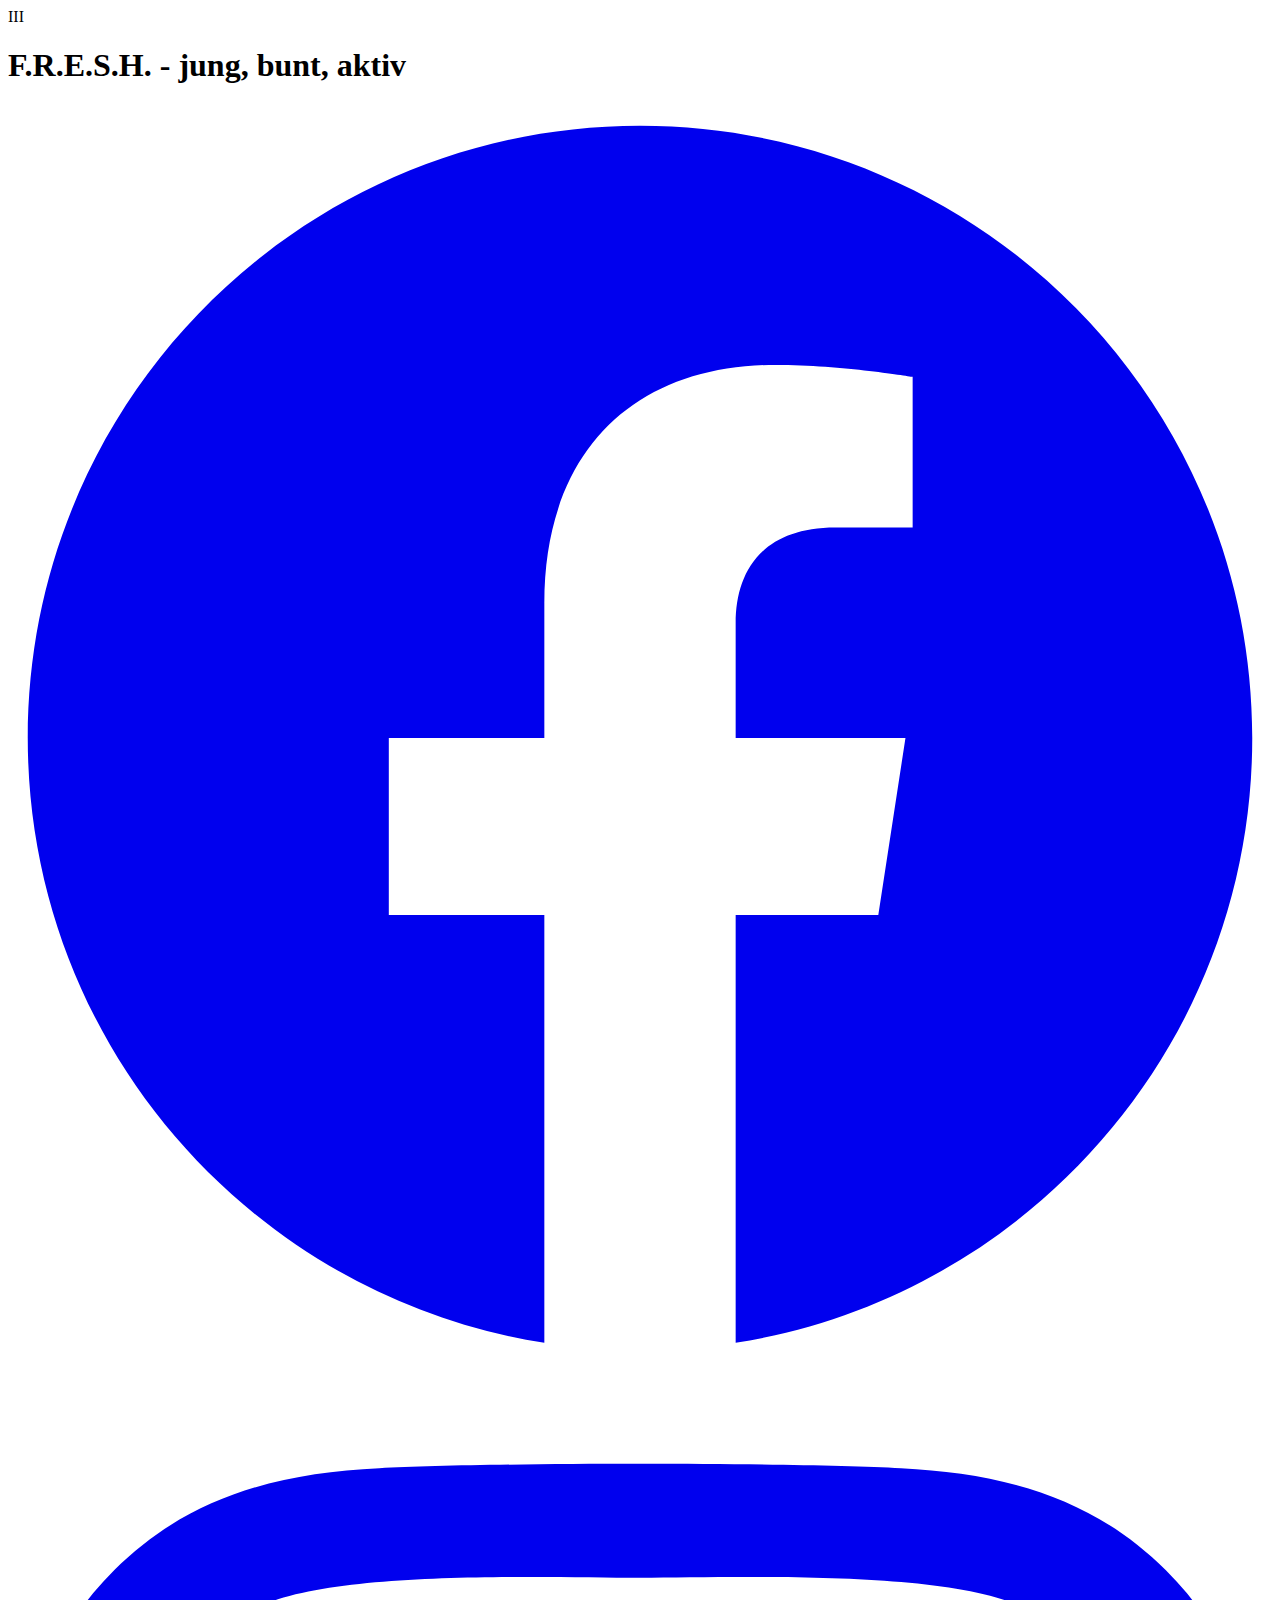
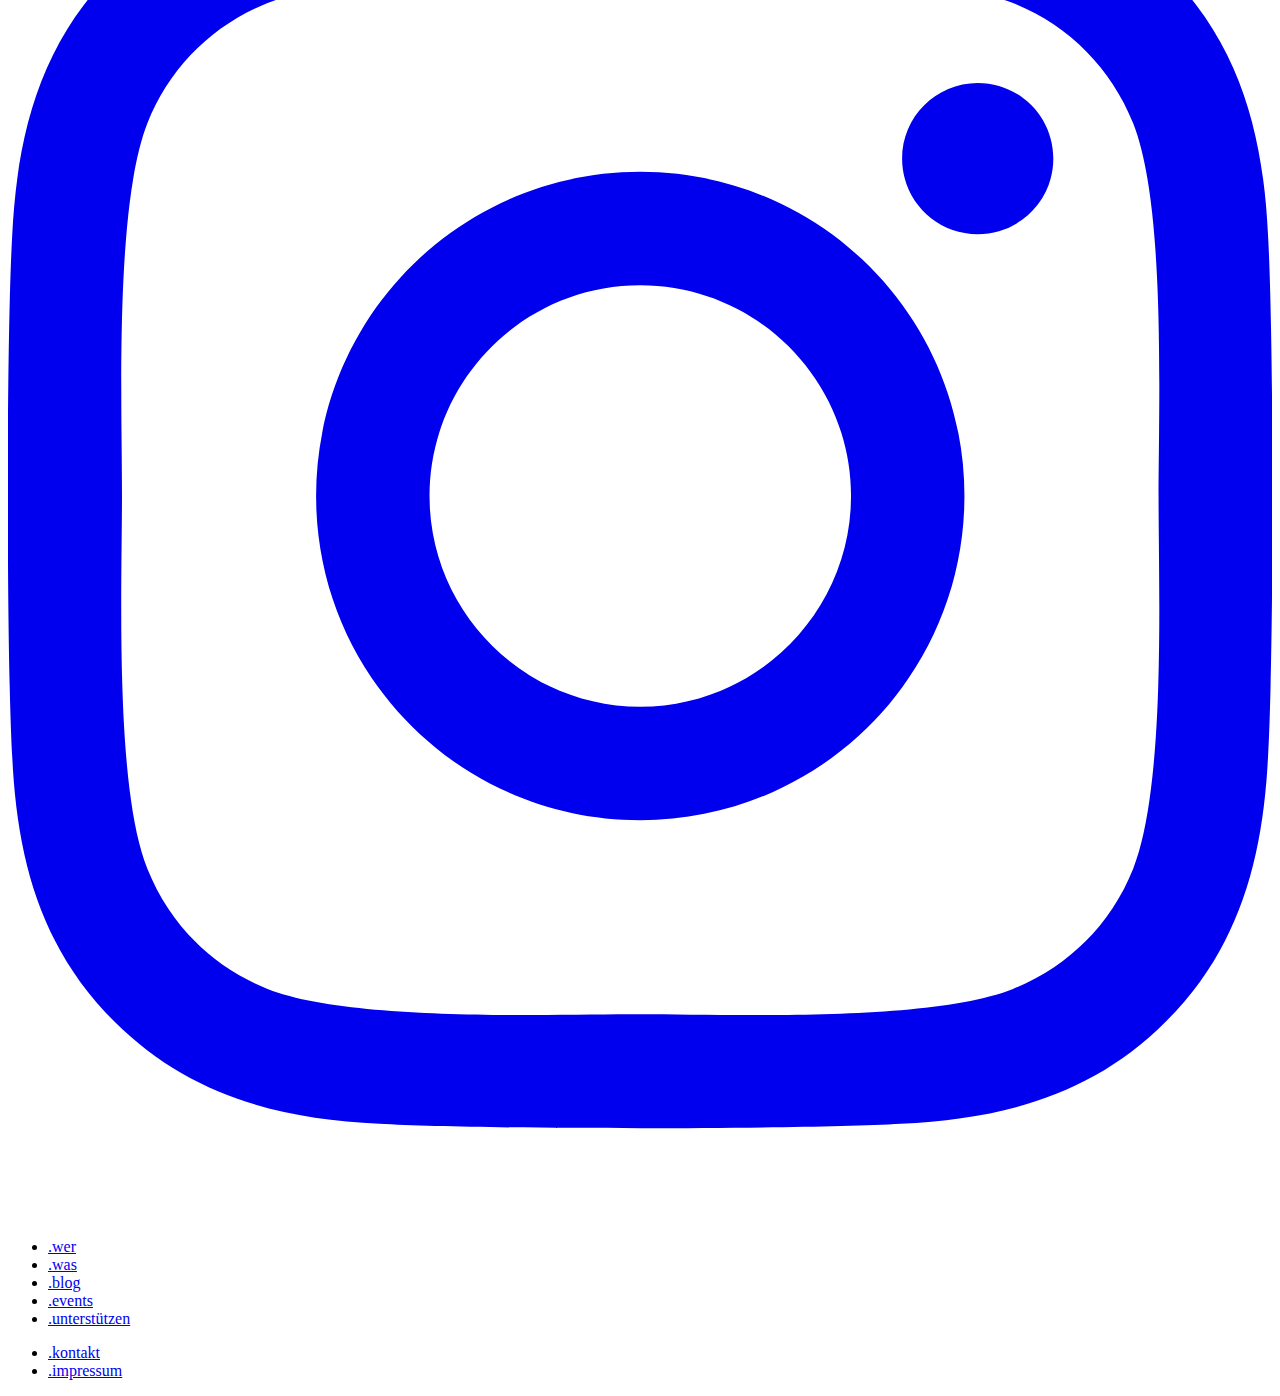
==== index.html @ 973c2caf "CSS strukturiert." ====
<!DOCTYPE html>
<html lang="de">
<head>
	<meta charset="UTF-8">
	<meta content="width=device-width, initial-scale=1.0" name="viewport">

	<link href="CSS/layout.css" rel="stylesheet" type="text/css">
	<link href="CSS/header.css" rel="stylesheet" type="text/css">
	<link href="CSS/navigation.css" rel="stylesheet" type="text/css">
	<link href="CSS/main.css" rel="stylesheet" type="text/css">
	<link href="CSS/footer.css" rel="stylesheet" type="text/css">


	<title>FRESH - jung, bunt, aktiv</title>


</head>
<body>

<div class="grid_conatiner" id="mainframe">
	<header class="flex_column">
		<div class="flex_row head_row">
			<div class="burger_menu">
				III
			</div>
			<div class="title">
				<!--				<img src="">-->
				<h1 class="textstyle_heading">F.R.E.S.H. - jung, bunt, aktiv</h1>
			</div>

			<div class="sm_banner flex_row">
				<div class="sm_link_container">
					<a class="facebook" href="facebook.de">
						<svg focusable="false"
							 viewBox="0 0 512 512"
							 xmlns="http://www.w3.org/2000/svg"
						>
							<path d="M504 256C504 119 393 8 256 8S8 119 8 256c0 123.78 90.69 226.38 209.25 245V327.69h-63V256h63v-54.64c0-62.15 37-96.48 93.67-96.48 27.14 0 55.52 4.84 55.52 4.84v61h-31.28c-30.8 0-40.41 19.12-40.41 38.73V256h68.78l-11 71.69h-57.78V501C413.31 482.38 504 379.78 504 256z"
								  fill="currentColor"
							/>
						</svg>
					</a>
				</div>
				<div class="sm_link_container">
					<a class="instagram" href="instagramm.de">
						<svg focusable="false"
							 viewBox="0 0 448 512"
							 xmlns="http://www.w3.org/2000/svg"
						>
							<path d="M224.1 141c-63.6 0-114.9 51.3-114.9 114.9s51.3 114.9 114.9 114.9S339 319.5 339 255.9 287.7 141 224.1 141zm0 189.6c-41.1 0-74.7-33.5-74.7-74.7s33.5-74.7 74.7-74.7 74.7 33.5 74.7 74.7-33.6 74.7-74.7 74.7zm146.4-194.3c0 14.9-12 26.8-26.8 26.8-14.9 0-26.8-12-26.8-26.8s12-26.8 26.8-26.8 26.8 12 26.8 26.8zm76.1 27.2c-1.7-35.9-9.9-67.7-36.2-93.9-26.2-26.2-58-34.4-93.9-36.2-37-2.1-147.9-2.1-184.9 0-35.8 1.7-67.6 9.9-93.9 36.1s-34.4 58-36.2 93.9c-2.1 37-2.1 147.9 0 184.9 1.7 35.9 9.9 67.7 36.2 93.9s58 34.4 93.9 36.2c37 2.1 147.9 2.1 184.9 0 35.9-1.7 67.7-9.9 93.9-36.2 26.2-26.2 34.4-58 36.2-93.9 2.1-37 2.1-147.8 0-184.8zM398.8 388c-7.8 19.6-22.9 34.7-42.6 42.6-29.5 11.7-99.5 9-132.1 9s-102.7 2.6-132.1-9c-19.6-7.8-34.7-22.9-42.6-42.6-11.7-29.5-9-99.5-9-132.1s-2.6-102.7 9-132.1c7.8-19.6 22.9-34.7 42.6-42.6 29.5-11.7 99.5-9 132.1-9s102.7-2.6 132.1 9c19.6 7.8 34.7 22.9 42.6 42.6 11.7 29.5 9 99.5 9 132.1s2.7 102.7-9 132.1z"
								  fill="currentColor"
							/>
						</svg>
					</a>
				</div>
			</div>
		</div>
	</header>


	<nav class="textstyle_heading mobile_hidden">
		<ul class="flex_row nav_row">
			<li><a class="hover_blue" href="wer.html">.wer</a></li>
			<li><a class="hover_magenta" href="#Wofuer_wir_stehen">.was</a></li>
			<li><a class="hover_blue" href="#Wofuer_wir_stehen">.blog</a></li>
			<li><a class="hover_magenta" href="#Wofuer_wir_stehen">.events</a></li>
			<li><a class="hover_blue" href="#Wofuer_wir_stehen">.unterstützen</a></li>
		</ul>
	</nav>

	<footer>
		<ul class="flex_row foot_row">
			<li><a class="hover_blue" href="kontakt.html">.kontakt</a></li>
			<li><a class="hover_magenta" href="impressum.html">.impressum</a></li>
		</ul>
	</footer>
</div>
</body>
</html>
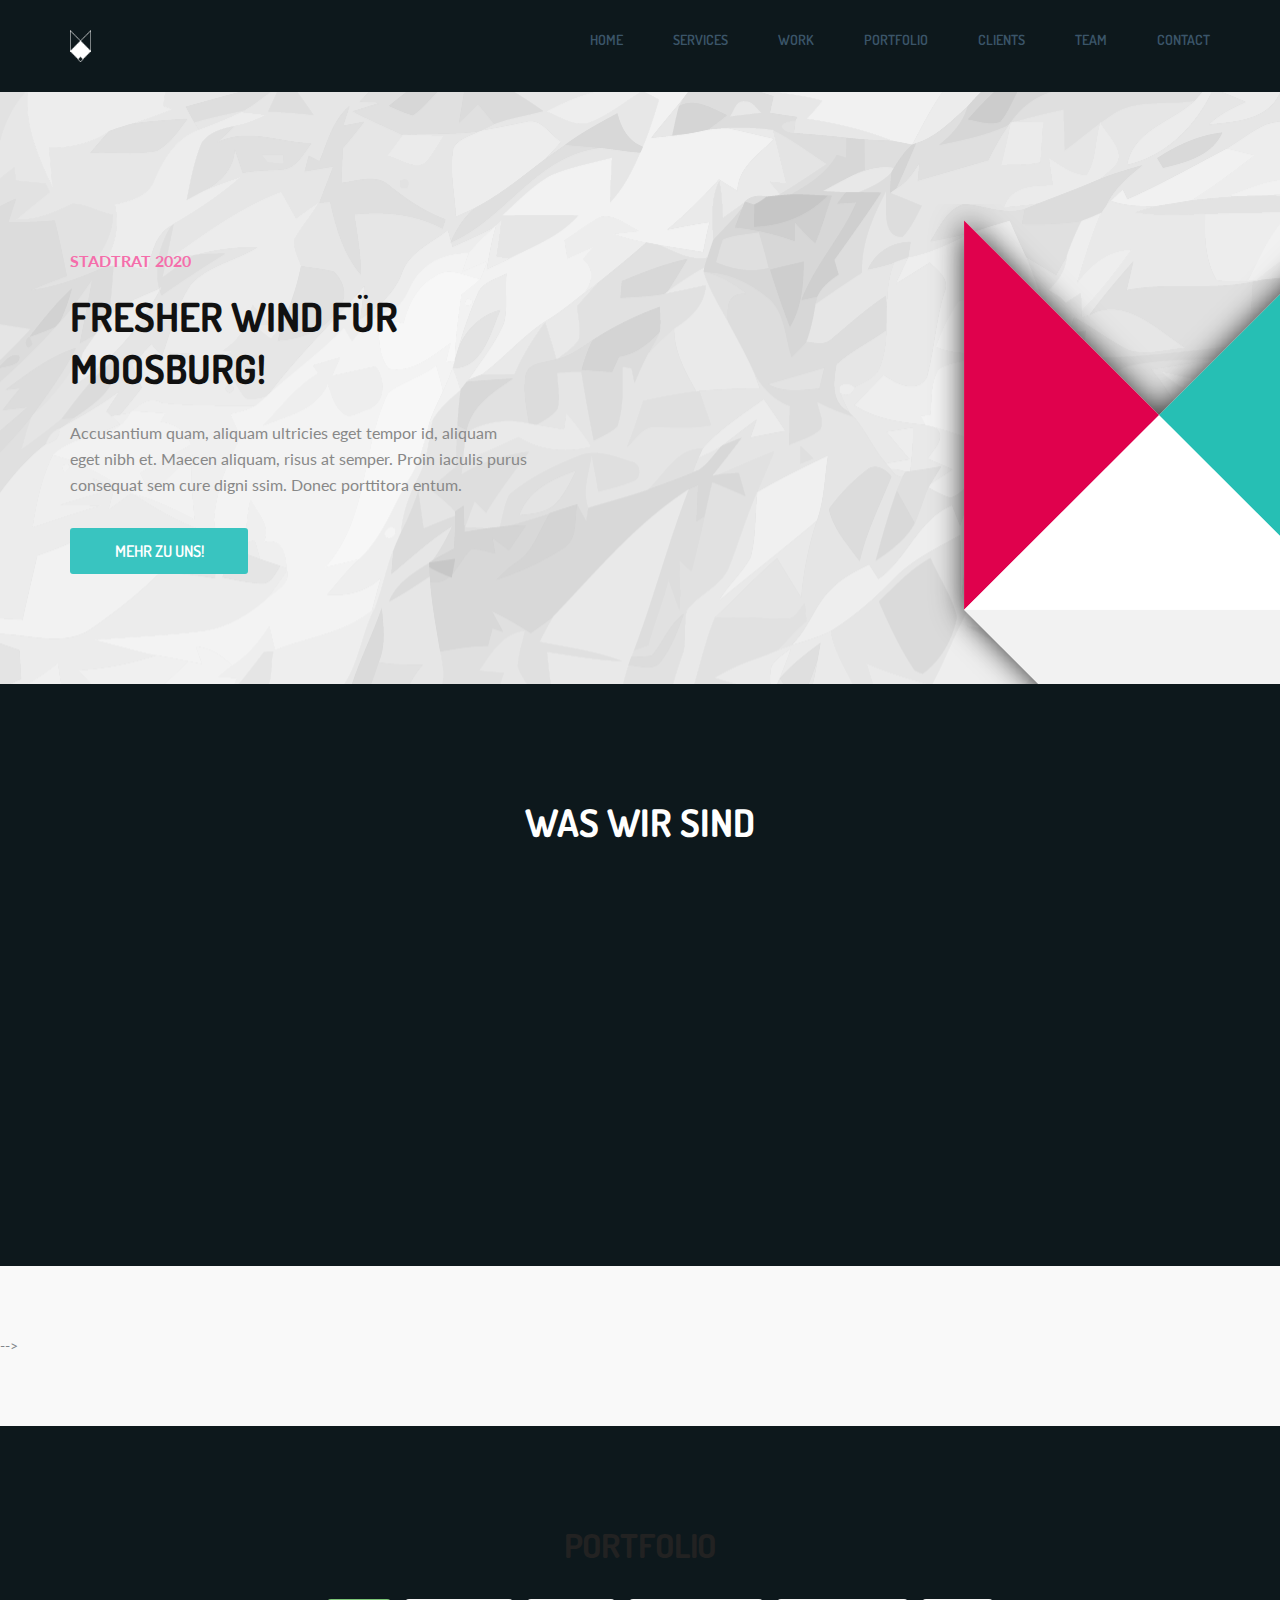
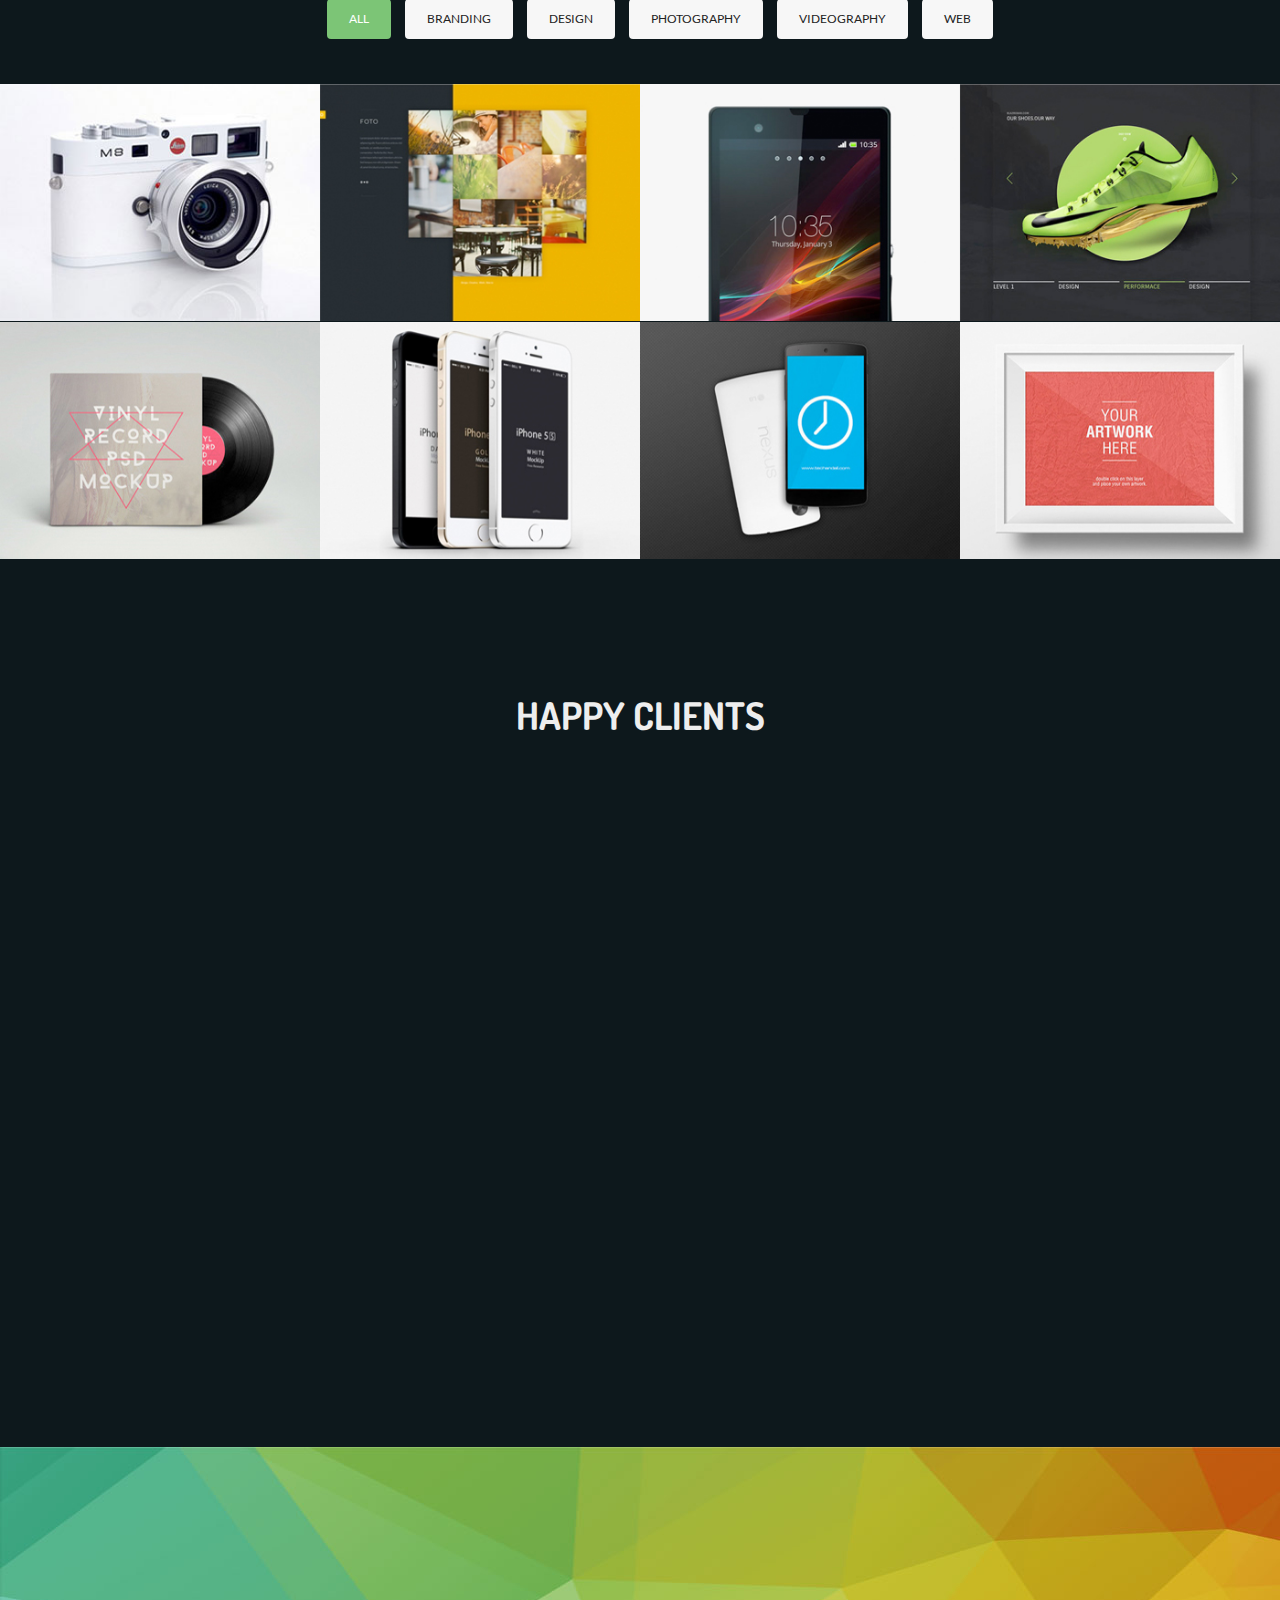
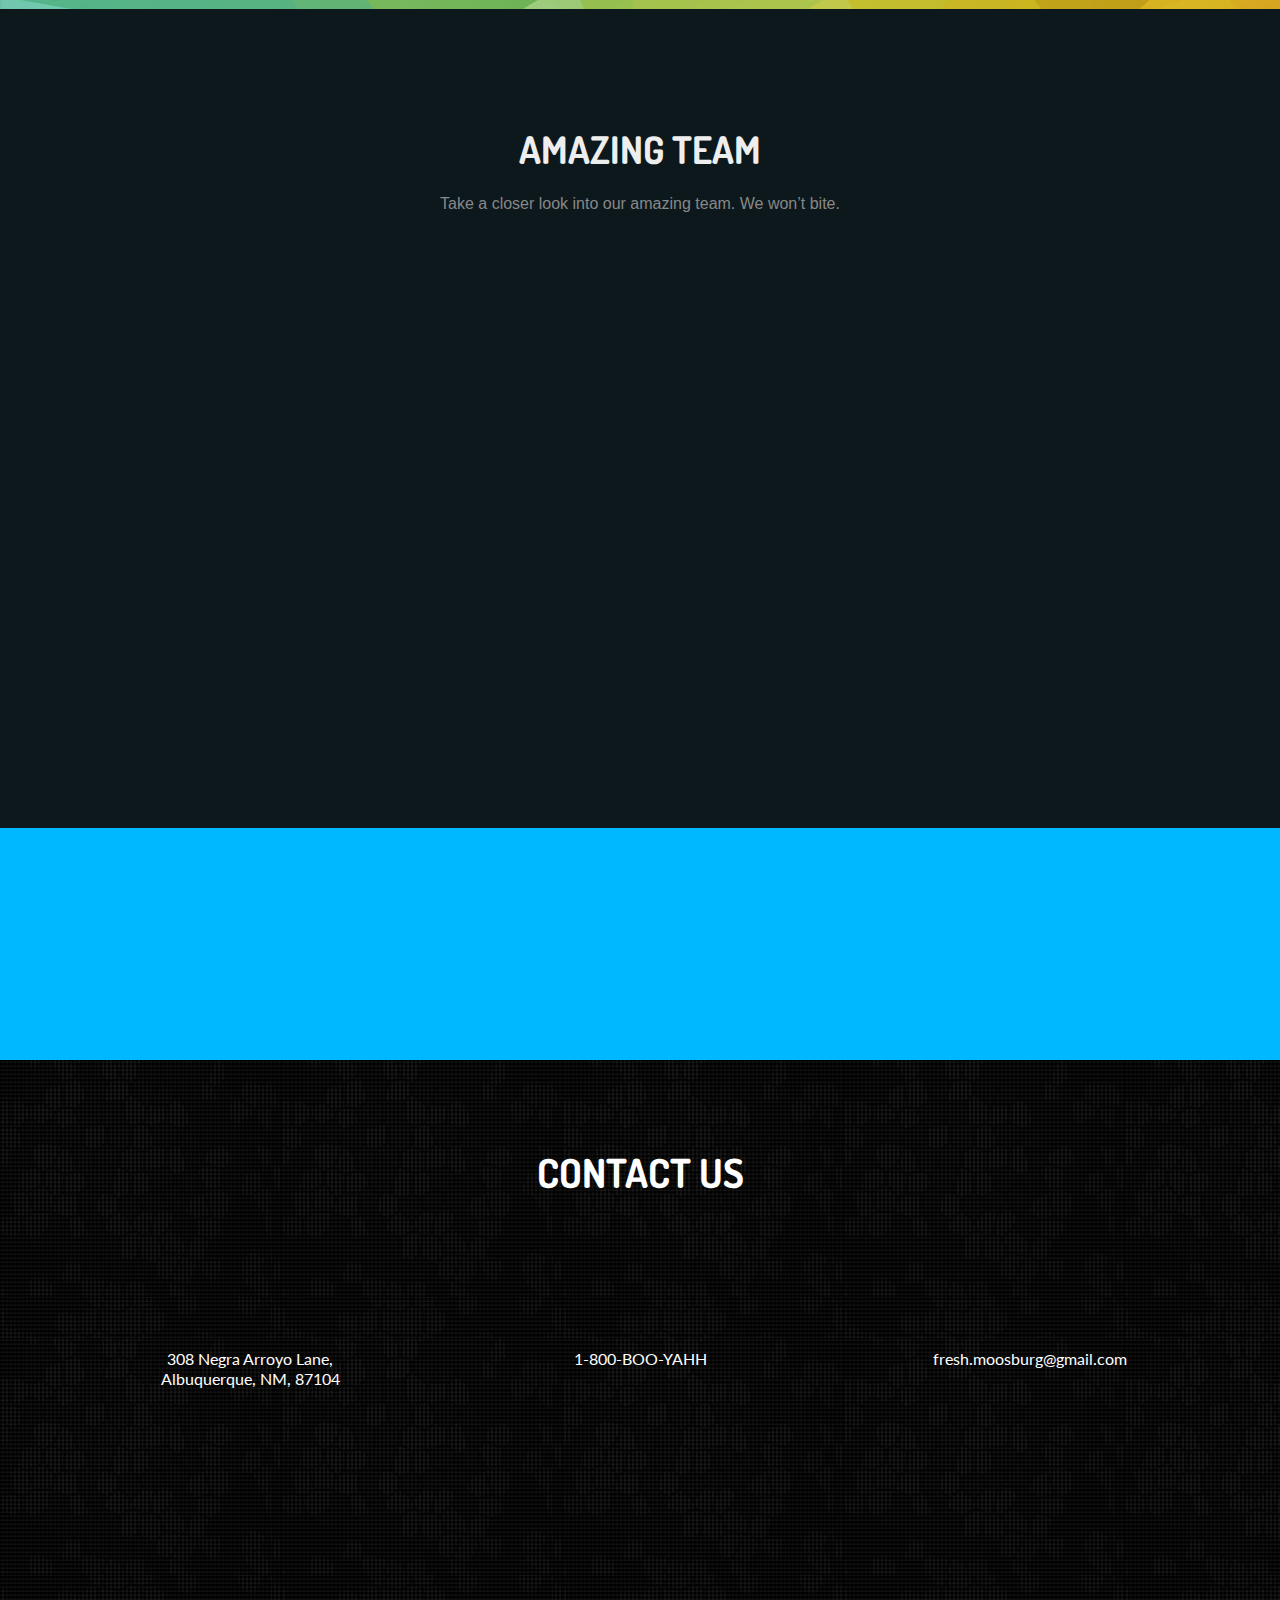
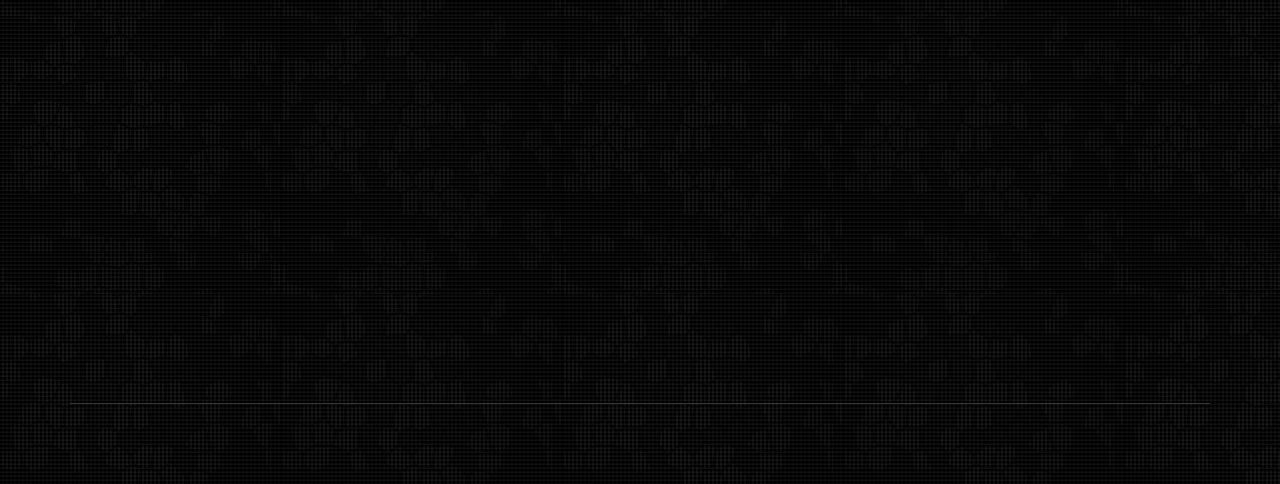
==== commit 657225a7: "initial" ====
--- a/index.html
+++ b/index.html
@@ -1,79 +1,708 @@
-<!DOCTYPE html>
-<html lang="de">
+<!doctype html>
+<html>
+
 <head>
-	<meta charset="UTF-8">
-	<meta content="width=device-width, initial-scale=1.0" name="viewport">
-
-	<link href="CSS/layout.css" rel="stylesheet" type="text/css">
-	<link href="CSS/header.css" rel="stylesheet" type="text/css">
-	<link href="CSS/navigation.css" rel="stylesheet" type="text/css">
-	<link href="CSS/main.css" rel="stylesheet" type="text/css">
-	<link href="CSS/footer.css" rel="stylesheet" type="text/css">
-
-
-	<title>FRESH - jung, bunt, aktiv</title>
-
-
+	<meta charset="utf-8">
+	<meta name="viewport" content="width=device-width, maximum-scale=1">
+	<title>Homepage</title>
+	<link rel="icon" href="favicon.png" type="image/png">
+	<link href="css/bootstrap.css" rel="stylesheet" type="text/css">
+	<link href="css/style.css" rel="stylesheet" type="text/css">
+	<link href="css/linecons.css" rel="stylesheet" type="text/css">
+	<link href="css/font-awesome.css" rel="stylesheet" type="text/css">
+	<link href="css/responsive.css" rel="stylesheet" type="text/css">
+	<link href="css/animate.css" rel="stylesheet" type="text/css">
+
+	<link href='https://fonts.googleapis.com/css?family=Lato:400,900,700,700italic,400italic,300italic,300,100italic,100,900italic' rel='stylesheet' type='text/css'>
+	<link href='https://fonts.googleapis.com/css?family=Dosis:400,500,700,800,600,300,200' rel='stylesheet' type='text/css'>
+
+	
+
+	<script type="text/javascript" src="js/jquery.1.8.3.min.js"></script>
+	<script type="text/javascript" src="js/bootstrap.js"></script>
+	<script type="text/javascript" src="js/jquery-scrolltofixed.js"></script>
+	<script type="text/javascript" src="js/jquery.easing.1.3.js"></script>
+	<script type="text/javascript" src="js/jquery.isotope.js"></script>
+	<script type="text/javascript" src="js/wow.js"></script>
+	<script type="text/javascript" src="js/classie.js"></script>
+
+	<script type="text/javascript">
+		$(document).ready(function(e) {
+			$('.res-nav_click').click(function() {
+				$('ul.toggle').slideToggle(600)
+			});
+
+			$(document).ready(function() {
+				$(window).bind('scroll', function() {
+					if ($(window).scrollTop() > 0) {
+						$('#header_outer').addClass('fixed');
+					} else {
+						$('#header_outer').removeClass('fixed');
+					}
+				});
+
+			});
+
+
+		});
+
+		function resizeText() {
+			var preferredWidth = 767;
+			var displayWidth = window.innerWidth;
+			var percentage = displayWidth / preferredWidth;
+			var fontsizetitle = 25;
+			var newFontSizeTitle = Math.floor(fontsizetitle * percentage);
+			$(".divclass").css("font-size", newFontSizeTitle)
+		}
+	</script>
 </head>
+
 <body>
 
-<div class="grid_conatiner" id="mainframe">
-	<header class="flex_column">
-		<div class="flex_row head_row">
-			<div class="burger_menu">
-				III
-			</div>
-			<div class="title">
-				<!--				<img src="">-->
-				<h1 class="textstyle_heading">F.R.E.S.H. - jung, bunt, aktiv</h1>
-			</div>
-
-			<div class="sm_banner flex_row">
-				<div class="sm_link_container">
-					<a class="facebook" href="facebook.de">
-						<svg focusable="false"
-							 viewBox="0 0 512 512"
-							 xmlns="http://www.w3.org/2000/svg"
-						>
-							<path d="M504 256C504 119 393 8 256 8S8 119 8 256c0 123.78 90.69 226.38 209.25 245V327.69h-63V256h63v-54.64c0-62.15 37-96.48 93.67-96.48 27.14 0 55.52 4.84 55.52 4.84v61h-31.28c-30.8 0-40.41 19.12-40.41 38.73V256h68.78l-11 71.69h-57.78V501C413.31 482.38 504 379.78 504 256z"
-								  fill="currentColor"
-							/>
-						</svg>
+	<!--Header_section-->
+	<header id="header_outer">
+		<div class="container">
+			<div class="header_section">
+				<div class="logo"><a href="javascript:void(0)"><img src="img/logo_white.png" alt=""></a></div>
+				<nav class="nav" id="nav">
+					<ul class="toggle">
+						<li><a href="#top_content">Home</a></li>
+						<li><a href="#service">Services</a></li>
+						<li><a href="#work_outer">Work</a></li>
+						<li><a href="#Portfolio">Portfolio</a></li>
+						<li><a href="#client_outer">Clients</a></li>
+						<li><a href="#team">Team</a></li>
+						<li><a href="#contact">Contact</a></li>
+					</ul>
+					<ul class="">
+						<li><a href="#top_content">Home</a></li>
+						<li><a href="#service">Services</a></li>
+						<li><a href="#work_outer">Work</a></li>
+						<li><a href="#Portfolio">Portfolio</a></li>
+						<li><a href="#client_outer">Clients</a></li>
+						<li><a href="#team">Team</a></li>
+						<li><a href="#contact">Contact</a></li>
+					</ul>
+				</nav>
+				<a class="res-nav_click animated wobble wow" href="javascript:void(0)"><i class="fa-bars"></i></a> </div>
+		</div>
+	</header>
+	<!--Header_section-->
+
+	<!--Top_content-->
+	<section id="top_content" class="top_cont_outer">
+		<div class="top_cont_inner">
+			<div class="container">
+				<div class="top_content">
+					<div class="row">
+						<div class="col-lg-5 col-sm-7">
+							<div class="top_left_cont flipInY wow animated">
+								<h3>Stadtrat 2020</h3>
+								<h2>Fresher Wind für Moosburg!</h2>
+								<p> Accusantium quam, aliquam ultricies eget tempor id, aliquam eget nibh et. Maecen aliquam, risus at semper. Proin iaculis purus consequat sem cure digni ssim. Donec porttitora entum. </p>
+								<a href="#service" class="learn_more2">Mehr zu uns!</a> </div>
+						</div>
+						<div class="col-lg-7 col-sm-5"> </div>
+					</div>
+				</div>
+			</div>
+		</div>
+	</section>
+	<!--Top_content-->
+
+	<!--Service-->
+	<section id="service">
+		<div class="container">
+			<h2 class="white_text" style="color: #FFF">Was wir sind</h2> 					<!-- TODO nested CSS -->
+			<div class="service_area">
+				<div class="row">
+					<div class="col-lg-4">
+						<div class="service_block">
+							<div class="service_icon delay-03s animated wow  zoomIn"> <span><i class="fa-flash"></i></span> </div>
+							<h3 class="animated fadeInUp wow">Jung</h3>
+							<p class="animated fadeInDown wow">Proin iaculis purus consequat sem cure digni. Donec porttitora entum suscipit aenean rhoncus posuere odio in tincidunt.</p>
+						</div>
+					</div>
+					<div class="col-lg-4">
+						<div class="service_block">
+							<div class="service_icon icon2  delay-03s animated wow zoomIn"> <span><i class="fa-comments"></i></span> </div>
+							<h3 class="animated fadeInUp wow">Bunt</h3>
+							<p class="animated fadeInDown wow">Proin iaculis purus consequat sem cure digni. Donec porttitora entum suscipit aenean rhoncus posuere odio in tincidunt.</p>
+						</div>
+					</div>
+					<div class="col-lg-4">
+						<div class="service_block">
+							<div class="service_icon icon3  delay-03s animated wow zoomIn"> <span><i class="fa-shield"></i></span> </div>
+							<h3 class="animated fadeInUp wow">Aktiv</h3>
+							<p class="animated fadeInDown wow">Proin iaculis purus consequat sem cure digni. Donec porttitora entum suscipit aenean rhoncus posuere odio in tincidunt.</p>
+						</div>
+					</div>
+				</div>
+			</div>
+		</div>
+	</section>
+	<!--Service-->
+
+	<section id="work_outer">
+		<!--main-section-start-->
+		<!-- <div class="top_cont_latest">
+			<div class="container">
+				<h2>Latest Work</h2>
+				<div class="work_section">
+					<div class="row">
+						<div class="col-lg-6 col-sm-6 wow fadeInLeft delay-05s">
+							<div class="service-list">
+								<div class="service-list-col1"> <i class="icon-doc"></i> </div>
+								<div class="service-list-col2">
+									<h3>Process Walkthrough</h3>
+									<p>Proin iaculis purus digni consequat sem digni ssim. Donec entum digni ssim.</p>
+								</div>
+							</div>
+							<div class="service-list">
+								<div class="service-list-col1"> <i class="icon-comment"></i> </div>
+								<div class="service-list-col2">
+									<h3>24/7 support</h3>
+									<p>Proin iaculis purus consequat sem digni ssim. Digni ssim porttitora .</p>
+								</div>
+							</div>
+							<div class="service-list">
+								<div class="service-list-col1"> <i class="icon-database"></i> </div>
+								<div class="service-list-col2">
+									<h3>Hosting & Storage</h3>
+									<p>Proin iaculis purus consequat digni sem digni ssim. Purus donec porttitora entum.</p>
+								</div>
+							</div>
+							<div class="service-list">
+								<div class="service-list-col1"> <i class="icon-cog"></i> </div>
+								<div class="service-list-col2">
+									<h3>Customization options</h3>
+									<p>Proin iaculis purus consequat sem digni ssim. Sem porttitora entum.</p>
+								</div>
+							</div>
+							<div class="work_bottom"> <span>Ready to take the plunge?</span> <a href="#contact" class="contact_btn">Contact Us</a> </div>
+						</div>
+						<figure class="col-lg-6 col-sm-6  text-right wow fadeInUp delay-02s"> </figure>
+					</div>
+				</div>
+			</div>
+			<!--<div class="work_pic"><img src="img/dashboard_pic.png" alt=""></div>-->
+		</div> -->
+	</section>
+	<!--main-section-end-->
+
+	<!--new_portfolio-->
+
+	<!-- Portfolio -->
+	<section id="Portfolio" class="content">
+
+		<!-- Container -->
+		<div class="container portfolio-title">
+
+			<!-- Section Title -->
+			<div class="section-title">
+				<h2>Portfolio</h2>
+			</div>
+			<!--/Section Title -->
+
+		</div>
+		<!-- Container -->
+
+		<div class="portfolio-top"></div>
+
+		<!-- Portfolio Plus Filters -->
+		<div class="portfolio">
+
+			<!-- Portfolio Filters -->
+			<div id="filters" class="sixteen columns">
+				<ul class="clearfix">
+					<li>
+						<a id="all" href="#" data-filter="*" class="active">
+							<h5>All</h5>
+						</a>
+					</li>
+					<li>
+						<a class="" href="#" data-filter=".branding">
+							<h5>Branding</h5>
+						</a>
+					</li>
+					<li>
+						<a class="" href="#" data-filter=".design">
+							<h5>Design</h5>
+						</a>
+					</li>
+					<li>
+						<a class="" href="#" data-filter=".photography">
+							<h5>Photography</h5>
+						</a>
+					</li>
+					<li>
+						<a class="" href="#" data-filter=".videography">
+							<h5>Videography</h5>
+						</a>
+					</li>
+					<li>
+						<a class="" href="#" data-filter=".web">
+							<h5>Web</h5>
+						</a>
+					</li>
+				</ul>
+			</div>
+			<!--/Portfolio Filters -->
+
+			<!-- Portfolio Wrap -->
+			<div class="isotope" style="position: relative; overflow: hidden; height: 480px;" id="portfolio-wrap">
+
+				<!-- Portfolio Item With PrettyPhoto  -->
+				<div style="position: absolute; left: 0px; top: 0px; transform: translate3d(0px, 0px, 0px) scale3d(1, 1, 1); width: 337px; opacity: 1;" class="portfolio-item one-four   videography isotope-item">
+					<div class="portfolio-image"> <img src="img/portfolio_pic1.jpg" alt="Portfolio 1"> </div>
+					<a title="Starbucks Coffee" rel="prettyPhoto[galname]" href="http://clapat.ro/themes/newave/images/portfolio/portfolio2.jpg">
+						<div class="project-overlay">
+							<div class="project-info">
+								<div class="zoom-icon"></div>
+								<h4 class="project-name">Leica Camera</h4>
+								<p class="project-categories">Videography</p>
+							</div>
+						</div>
 					</a>
 				</div>
-				<div class="sm_link_container">
-					<a class="instagram" href="instagramm.de">
-						<svg focusable="false"
-							 viewBox="0 0 448 512"
-							 xmlns="http://www.w3.org/2000/svg"
-						>
-							<path d="M224.1 141c-63.6 0-114.9 51.3-114.9 114.9s51.3 114.9 114.9 114.9S339 319.5 339 255.9 287.7 141 224.1 141zm0 189.6c-41.1 0-74.7-33.5-74.7-74.7s33.5-74.7 74.7-74.7 74.7 33.5 74.7 74.7-33.6 74.7-74.7 74.7zm146.4-194.3c0 14.9-12 26.8-26.8 26.8-14.9 0-26.8-12-26.8-26.8s12-26.8 26.8-26.8 26.8 12 26.8 26.8zm76.1 27.2c-1.7-35.9-9.9-67.7-36.2-93.9-26.2-26.2-58-34.4-93.9-36.2-37-2.1-147.9-2.1-184.9 0-35.8 1.7-67.6 9.9-93.9 36.1s-34.4 58-36.2 93.9c-2.1 37-2.1 147.9 0 184.9 1.7 35.9 9.9 67.7 36.2 93.9s58 34.4 93.9 36.2c37 2.1 147.9 2.1 184.9 0 35.9-1.7 67.7-9.9 93.9-36.2 26.2-26.2 34.4-58 36.2-93.9 2.1-37 2.1-147.8 0-184.8zM398.8 388c-7.8 19.6-22.9 34.7-42.6 42.6-29.5 11.7-99.5 9-132.1 9s-102.7 2.6-132.1-9c-19.6-7.8-34.7-22.9-42.6-42.6-11.7-29.5-9-99.5-9-132.1s-2.6-102.7 9-132.1c7.8-19.6 22.9-34.7 42.6-42.6 29.5-11.7 99.5-9 132.1-9s102.7-2.6 132.1 9c19.6 7.8 34.7 22.9 42.6 42.6 11.7 29.5 9 99.5 9 132.1s2.7 102.7-9 132.1z"
-								  fill="currentColor"
-							/>
-						</svg>
+				<!--/Portfolio Item With PrettyPhoto  -->
+
+				<!-- Portfolio Item Video Expander  -->
+				<div style="position: absolute; left: 0px; top: 0px; transform: translate3d(337px, 0px, 0px) scale3d(1, 1, 1); width: 337px; opacity: 1;" class="portfolio-item one-four  design isotope-item">
+					<div class="portfolio-image"> <img src="img/portfolio_pic2.jpg" alt="Portfolio 1"> </div>
+					<div class="project-overlay">
+						<div class="open-project-link"> <a class="open-project" href="http://clapat.ro/themes/newave/project-video-expander.html" title="Open Project"></a> </div>
+						<div class="project-info">
+							<div class="zoom-icon"></div>
+							<h4 class="project-name">Foto Template</h4>
+							<p class="project-categories">Design</p>
+						</div>
+					</div>
+				</div>
+				<!--/Portfolio Item Video Expander  -->
+
+				<!-- Portfolio Item Normal Expander -->
+				<div style="position: absolute; left: 0px; top: 0px; transform: translate3d(674px, 0px, 0px) scale3d(1, 1, 1); width: 337px; opacity: 1;" class="portfolio-item one-four  design  isotope-item">
+					<div class="portfolio-image"> <img src="img/portfolio_pic3.jpg" alt="Portfolio 1"> </div>
+					<div class="project-overlay">
+						<div class="open-project-link"> <a class="open-project" href="http://clapat.ro/themes/newave/project-normal-expander-1.html" title="Open Project"></a> </div>
+						<div class="project-info">
+							<div class="zoom-icon"></div>
+							<h4 class="project-name">Sony Phone</h4>
+							<p class="project-categories">Design</p>
+						</div>
+					</div>
+				</div>
+				<!--/Portfolio Item Normal Expander -->
+
+				<!-- Portfolio Item FullScreen Expander -->
+				<div style="position: absolute; left: 0px; top: 0px; transform: translate3d(1011px, 0px, 0px) scale3d(1, 1, 1); width: 337px; opacity: 1;" class="portfolio-item one-four  photography  branding web isotope-item">
+					<div class="portfolio-image"> <img src="img/portfolio_pic4.jpg" alt="Portfolio 1"> </div>
+					<div class="project-overlay">
+						<div class="open-project-link"> <a class="open-project" href="http://clapat.ro/themes/newave/project-fullscreen-expander-1.html" title="Open Project"></a> </div>
+						<div class="project-info">
+							<div class="zoom-icon"></div>
+							<h4 class="project-name">Nike Shoes</h4>
+							<p class="project-categories">Photography, Web, Branding</p>
+						</div>
+					</div>
+				</div>
+				<!-- Portfolio Item FullScreen Expander -->
+
+				<!-- Portfolio Item FullScreen Expander -->
+				<div style="position: absolute; left: 0px; top: 0px; transform: translate3d(0px, 240px, 0px) scale3d(1, 1, 1); width: 337px; opacity: 1;" class="portfolio-item one-four  design isotope-item">
+					<div class="portfolio-image"> <img src="img/portfolio_pic5.jpg" alt="Portfolio 1"> </div>
+					<div class="project-overlay">
+						<div class="open-project-link"> <a class="open-project" href="http://clapat.ro/themes/newave/project-fullscreen-expander-2.html" title="Open Project"></a> </div>
+						<div class="project-info">
+							<div class="zoom-icon"></div>
+							<h4 class="project-name">Vinyl Record</h4>
+							<p class="project-categories">Design</p>
+						</div>
+					</div>
+				</div>
+				<!--/Portfolio Item FullScreen Expander -->
+
+				<!-- Portfolio Item Normal Expander -->
+				<div style="position: absolute; left: 0px; top: 0px; transform: translate3d(337px, 240px, 0px) scale3d(1, 1, 1); width: 337px; opacity: 1;" class="portfolio-item one-four  web isotope-item">
+					<div class="portfolio-image"> <img src="img/portfolio_pic6.jpg" alt="Portfolio 1"> </div>
+					<div class="project-overlay">
+						<div class="open-project-link"> <a class="open-project" href="http://clapat.ro/themes/newave/project-normal-expander-2.html" title="Open Project"></a> </div>
+						<div class="project-info">
+							<div class="zoom-icon"></div>
+							<h4 class="project-name">iPhone</h4>
+							<p class="project-categories">Web</p>
+						</div>
+					</div>
+				</div>
+				<!--/Portfolio Item Normal Expander -->
+
+				<!-- Portfolio Item External Project  -->
+				<div style="position: absolute; left: 0px; top: 0px; transform: translate3d(674px, 240px, 0px) scale3d(1, 1, 1); width: 337px; opacity: 1;" class="portfolio-item one-four  design web isotope-item">
+					<div class="portfolio-image"> <img src="img/portfolio_pic7.jpg" alt="Portfolio 1"> </div>
+					<a href="http://clapat.ro/themes/newave/project-external-1.html" class="external">
+						<div class="project-overlay">
+							<div class="project-info">
+								<div class="zoom-icon"></div>
+								<h4 class="project-name">Nexus Phone</h4>
+								<p class="project-categories">Design, Web</p>
+							</div>
+						</div>
 					</a>
 				</div>
-			</div>
-		</div>
-	</header>
-
-
-	<nav class="textstyle_heading mobile_hidden">
-		<ul class="flex_row nav_row">
-			<li><a class="hover_blue" href="wer.html">.wer</a></li>
-			<li><a class="hover_magenta" href="#Wofuer_wir_stehen">.was</a></li>
-			<li><a class="hover_blue" href="#Wofuer_wir_stehen">.blog</a></li>
-			<li><a class="hover_magenta" href="#Wofuer_wir_stehen">.events</a></li>
-			<li><a class="hover_blue" href="#Wofuer_wir_stehen">.unterstützen</a></li>
-		</ul>
-	</nav>
-
-	<footer>
-		<ul class="flex_row foot_row">
-			<li><a class="hover_blue" href="kontakt.html">.kontakt</a></li>
-			<li><a class="hover_magenta" href="impressum.html">.impressum</a></li>
-		</ul>
+				<!--/Portfolio Item External Project  -->
+
+				<!-- Portfolio Item With PrettyPhoto  -->
+				<div style="position: absolute; left: 0px; top: 0px; transform: translate3d(1011px, 240px, 0px) scale3d(1, 1, 1); width: 337px; opacity: 1;" class="portfolio-item one-four   photography isotope-item">
+					<div class="portfolio-image"> <img src="img/portfolio_pic8.jpg" alt="Portfolio 1"> </div>
+					<a title="Stereo Headphones" rel="prettyPhoto[galname]" href="http://clapat.ro/themes/newave/images/portfolio/portfolio8.jpg">
+						<div class="project-overlay">
+							<div class="project-info">
+								<div class="zoom-icon"></div>
+								<h4 class="project-name">Art Frame</h4>
+								<p class="project-categories">Photography</p>
+							</div>
+						</div>
+					</a>
+				</div>
+				<!--/Portfolio Item With PrettyPhoto  -->
+
+			</div>
+			<!--/Portfolio Wrap -->
+
+		</div>
+		<!--/Portfolio Plus Filters -->
+
+		<div class="portfolio-bottom"></div>
+
+		<!-- Project Page Holder-->
+		<div id="project-page-holder">
+			<div class="clear"></div>
+			<div id="project-page-data"></div>
+		</div>
+		<!--/Project Page Holder-->
+
+	</section>
+	<!--/Portfolio -->
+
+	<!--new_portfolio-->
+
+	<!--
+<section class="main-section paddind" id="Portfolio">
+	<div class="container">
+    	<h2>Portfolio</h2>
+    	<h6>Fresh portfolio of designs that will keep you wanting more.</h6>
+	</div>
+
+
+</section>
+
+-->
+
+	<section class="main-section" id="client_outer">
+		<!--main-section client-part-start-->
+		<h2>Happy Clients</h2>
+		<div class="client_area ">
+			<div class="client_section animated  fadeInUp wow">
+				<div class="client_profile">
+					<div class="client_profile_pic"><img src="img/client-pic1.jpg" alt=""></div>
+					<h3>Saul Goodman</h3>
+					<span>Lawless Inc</span> </div>
+				<div class="quote_section">
+					<div class="quote_arrow"></div>
+					<p><b><img src="img/quote_sign_left.png" alt=""></b> Proin iaculis purus consequat sem cure digni ssim donec porttitora entum suscipit rhoncus. Accusantium quam, ultricies eget id, aliquam eget nibh et. Maecen aliquam, risus at semper. <small><img src="img/quote_sign_right.png" alt=""></small>						</p>
+				</div>
+				<div class="clear"></div>
+			</div>
+			<div class="client_section animated  fadeInDown wow">
+				<div class="client_profile flt">
+					<div class="client_profile_pic"><img src="img/client-pic2.jpg" alt=""></div>
+					<h3>Marie Schrader</h3>
+					<span>DEA Foundation</span> </div>
+				<div class="quote_section flt">
+					<div class="quote_arrow2"></div>
+					<p><b><img src="img/quote_sign_left.png" alt=""></b> Proin iaculis purus consequat sem cure digni ssim donec porttitora entum suscipit rhoncus. Accusantium quam, ultricies eget id, aliquam eget nibh et. Maecen aliquam, risus at semper. <small><img src="img/quote_sign_right.png" alt=""></small>						</p>
+				</div>
+				<div class="clear"></div>
+			</div>
+		</div>
+	</section>
+	<!--main-section client-part-end-->
+
+	<div class="c-logo-part">
+		<!--c-logo-part-start-->
+		<div class="container">
+			<ul class="delay-06s animated  bounce wow">
+				<li><a href="javascript:void(0)"><img src="img/c-liogo1.png" alt=""></a></li>
+				<li><a href="javascript:void(0)"><img src="img/c-liogo2.png" alt=""></a></li>
+				<li><a href="javascript:void(0)"><img src="img/c-liogo3.png" alt=""></a></li>
+				<li><a href="javascript:void(0)"><img src="img/c-liogo5.png" alt=""></a></li>
+			</ul>
+		</div>
+	</div>
+	<!--c-logo-part-end-->
+	<section class="main-section team" id="team">
+		<!--main-section team-start-->
+		<div class="container">
+			<h2>Amazing Team</h2>
+			<h6>Take a closer look into our amazing team. We won’t bite.</h6>
+			<div class="team-leader-block clearfix">
+				<div class="team-leader-box">
+					<div class="team-leader wow fadeInDown delay-03s">
+						<div class="team-leader-shadow"><a href="javascript:void(0)"></a></div>
+						<img src="img/team-leader-pic1.jpg" alt="">
+						<ul>
+							<li><a href="javascript:void(0)" class="fa-twitter"></a></li>
+							<li><a href="javascript:void(0)" class="fa-facebook"></a></li>
+							<li><a href="javascript:void(0)" class="fa-pinterest"></a></li>
+							<li><a href="javascript:void(0)" class="fa-google-plus"></a></li>
+						</ul>
+					</div>
+					<h3 class="wow fadeInDown delay-03s">Walter White</h3>
+					<span class="wow fadeInDown delay-03s">Chief Executive Officer</span>
+					<p class="wow fadeInDown delay-03s">Lorem ipsum dolor sit amet, consectetur adipiscing elit. Proin consequat sollicitudin cursus. Dolor sit amet, consectetur adipiscing elit proin consequat.</p>
+				</div>
+				<div class="team-leader-box">
+					<div class="team-leader  wow fadeInDown delay-06s">
+						<div class="team-leader-shadow"><a href="javascript:void(0)"></a></div>
+						<img src="img/team-leader-pic2.jpg" alt="">
+						<ul>
+							<li><a href="javascript:void(0)" class="fa-twitter"></a></li>
+							<li><a href="javascript:void(0)" class="fa-facebook"></a></li>
+							<li><a href="javascript:void(0)" class="fa-pinterest"></a></li>
+							<li><a href="javascript:void(0)" class="fa-google-plus"></a></li>
+						</ul>
+					</div>
+					<h3 class="wow fadeInDown delay-06s">Jesse Pinkman</h3>
+					<span class="wow fadeInDown delay-06s">Product Manager</span>
+					<p class="wow fadeInDown delay-06s">Lorem ipsum dolor sit amet, consectetur adipiscing elit. Proin consequat sollicitudin cursus. Dolor sit amet, consectetur adipiscing elit proin consequat.</p>
+				</div>
+				<div class="team-leader-box">
+					<div class="team-leader wow fadeInDown delay-09s">
+						<div class="team-leader-shadow"><a href="javascript:void(0)"></a></div>
+						<img src="img/team-leader-pic3.jpg" alt="">
+						<ul>
+							<li><a href="javascript:void(0)" class="fa-twitter"></a></li>
+							<li><a href="javascript:void(0)" class="fa-facebook"></a></li>
+							<li><a href="javascript:void(0)" class="fa-pinterest"></a></li>
+							<li><a href="javascript:void(0)" class="fa-google-plus"></a></li>
+						</ul>
+					</div>
+					<h3 class="wow fadeInDown delay-09s">Skyler white</h3>
+					<span class="wow fadeInDown delay-09s">Accountant</span>
+					<p class="wow fadeInDown delay-09s">Lorem ipsum dolor sit amet, consectetur adipiscing elit. Proin consequat sollicitudin cursus. Dolor sit amet, consectetur adipiscing elit proin consequat.</p>
+				</div>
+			</div>
+		</div>
+	</section>
+	<!--main-section team-end-->
+
+	<section class="twitter-feed">
+		<!--twitter-feed-->
+		<div class="container  animated fadeInDown delay-07s wow">
+			<div class="twitter_bird"><span><i class="fa-twitter"></i></span></div>
+			<p> When you're the underdog, your only option is to make #waves if you want to succeed. How much <br> and how often should you be drinking coffee?</p>
+			<span>About 28 mins ago</span> </div>
+	</section>
+	<!--twitter-feed-end-->
+	<footer class="footer_section" id="contact">
+		<div class="container">
+			<section class="main-section contact" id="contact">
+				<div class="contact_section">
+					<h2>Contact Us</h2>
+					<div class="row">
+						<div class="col-lg-4">
+							<div class="contact_block">
+								<div class="contact_block_icon rollIn animated wow"><span><i class="fa-home"></i></span></div>
+								<span> 308 Negra Arroyo Lane, <br>
+              Albuquerque, NM, 87104 </span> </div>
+						</div>
+						<div class="col-lg-4">
+							<div class="contact_block">
+								<div class="contact_block_icon icon2 rollIn animated wow"><span><i class="fa-phone"></i></span></div>
+								<span> 1-800-BOO-YAHH </span> </div>
+						</div>
+						<div class="col-lg-4">
+							<div class="contact_block">
+								<div class="contact_block_icon icon3 rollIn animated wow"><span><i class="fa-pencil"></i></span></div>
+								<span> <a href="mailto:fresh.moosburg@gmail.com">fresh.moosburg@gmail.com</a> </span> </div>
+						</div>
+					</div>
+				</div>
+				<div class="row">
+					<div class="col-lg-6 wow fadeInLeft">
+						<div class="contact-info-box address clearfix">
+							<h3>Don’t be shy. Say hello!</h3>
+							<p>Accusantium quam, aliquam ultricies eget tempor id, aliquam eget nibh et. Maecen aliquam, risus at semper. Accusantium quam, aliquam ultricies eget tempor id, aliquam eget nibh et. Maecen aliquam, risus at semper.</p>
+							<p>Accusantium quam, aliquam ultricies eget tempor id, aliquam eget nibh et. Maecen aliquampor id.</p>
+						</div>
+						<ul class="social-link">
+							<li class="twitter animated bounceIn wow delay-02s"><a href="javascript:void(0)"><i class="fa-twitter"></i></a></li>
+							<li class="facebook animated bounceIn wow delay-03s"><a href="javascript:void(0)"><i class="fa-facebook"></i></a></li>
+							<li class="pinterest animated bounceIn wow delay-04s"><a href="javascript:void(0)"><i class="fa-pinterest"></i></a></li>
+							<li class="gplus animated bounceIn wow delay-05s"><a href="javascript:void(0)"><i class="fa-google-plus"></i></a></li>
+							<li class="dribbble animated bounceIn wow delay-06s"><a href="javascript:void(0)"><i class="fa-dribbble"></i></a></li>
+						</ul>
+					</div>
+					<div class="col-lg-6 wow fadeInUp delay-06s">
+						<div class="form">
+							<div id="sendmessage">Your message has been sent. Thank you!</div>
+							<div id="errormessage"></div>
+							<form action="" method="post" role="form" class="contactForm">
+								<div class="form-group">
+									<input type="text" name="name" class="form-control input-text" id="name" placeholder="Your Name" data-rule="minlen:4" data-msg="Please enter at least 4 chars" />
+									<div class="validation"></div>
+								</div>
+								<div class="form-group">
+									<input type="email" class="form-control input-text" name="email" id="email" placeholder="Your Email" data-rule="email" data-msg="Please enter a valid email" />
+									<div class="validation"></div>
+								</div>
+								<div class="form-group">
+									<input type="text" class="form-control input-text" name="subject" id="subject" placeholder="Subject" data-rule="minlen:4" data-msg="Please enter at least 8 chars of subject" />
+									<div class="validation"></div>
+								</div>
+								<div class="form-group">
+									<textarea class="form-control" name="message" rows="5" data-rule="required" data-msg="Please write something for us" placeholder="Message"></textarea>
+									<div class="validation"></div>
+								</div>
+
+								<button type="submit" class="btn input-btn">SEND MESSAGE</button>
+							</form>
+						</div>
+					</div>
+				</div>
+			</section>
+		</div>
+		<div class="container">
+			<div class="footer_bottom">
+				
+			</div>
+		</div>
 	</footer>
-</div>
+	<script type="text/javascript">
+		$(document).ready(function(e) {
+			$('#header_outer').scrollToFixed();
+			$('.res-nav_click').click(function() {
+				$('.main-nav').slideToggle();
+				return false
+
+			});
+
+		});
+	</script>
+	<script>
+		wow = new WOW({
+			animateClass: 'animated',
+			offset: 100
+		});
+		wow.init();
+		document.getElementById('').onclick = function() {
+			var section = document.createElement('section');
+			section.className = 'wow fadeInDown';
+			section.className = 'wow shake';
+			section.className = 'wow zoomIn';
+			section.className = 'wow lightSpeedIn';
+			this.parentNode.insertBefore(section, this);
+		};
+	</script>
+	<script type="text/javascript">
+		$(window).load(function() {
+
+			$('a').bind('click', function(event) {
+				var $anchor = $(this);
+
+				$('html, body').stop().animate({
+					scrollTop: $($anchor.attr('href')).offset().top - 91
+				}, 1500, 'easeInOutExpo');
+				/*
+				if you don't want to use the easing effects:
+				$('html, body').stop().animate({
+					scrollTop: $($anchor.attr('href')).offset().top
+				}, 1000);
+				*/
+				event.preventDefault();
+			});
+		})
+	</script>
+
+	<script type="text/javascript">
+		jQuery(document).ready(function($) {
+			// Portfolio Isotope
+			var container = $('#portfolio-wrap');
+
+
+			container.isotope({
+				animationEngine: 'best-available',
+				animationOptions: {
+					duration: 200,
+					queue: false
+				},
+				layoutMode: 'fitRows'
+			});
+
+			$('#filters a').click(function() {
+				$('#filters a').removeClass('active');
+				$(this).addClass('active');
+				var selector = $(this).attr('data-filter');
+				container.isotope({
+					filter: selector
+				});
+				setProjects();
+				return false;
+			});
+
+
+			function splitColumns() {
+				var winWidth = $(window).width(),
+					columnNumb = 1;
+
+
+				if (winWidth > 1024) {
+					columnNumb = 4;
+				} else if (winWidth > 900) {
+					columnNumb = 2;
+				} else if (winWidth > 479) {
+					columnNumb = 2;
+				} else if (winWidth < 479) {
+					columnNumb = 1;
+				}
+
+				return columnNumb;
+			}
+
+			function setColumns() {
+				var winWidth = $(window).width(),
+					columnNumb = splitColumns(),
+					postWidth = Math.floor(winWidth / columnNumb);
+
+				container.find('.portfolio-item').each(function() {
+					$(this).css({
+						width: postWidth + 'px'
+					});
+				});
+			}
+
+			function setProjects() {
+				setColumns();
+				container.isotope('reLayout');
+			}
+
+			container.imagesLoaded(function() {
+				setColumns();
+			});
+
+
+			$(window).bind('resize', function() {
+				setProjects();
+			});
+
+		});
+		$(window).load(function() {
+			jQuery('#all').click();
+			return false;
+		});
+	</script>
+	<script src="contactform/contactform.js"></script>
+
 </body>
 </html>
--- a/css/style.css
+++ b/css/style.css
@@ -0,0 +1,1727 @@
+
+
+/* CSS Document */
+
+/* Float Elements 
+---------------------------------*/
+.fl-lt {float:left;}
+.fl-rt {float:right;}
+
+/* Clear Floated Elements
+---------------------------------*/
+.clear {
+  clear: both;
+  display: block;
+  overflow: hidden;
+  visibility: hidden;
+  width: 0;
+  height: 0;
+}
+
+.clearfix:before,
+.clearfix:after {
+  content: '\0020';
+  display: block;
+  overflow: hidden;
+  visibility: hidden;
+  width: 0;
+  height: 0;
+}
+
+.clearfix:after {
+  clear: both;
+}
+ul{ list-style:none;}
+
+.figure{ margin:0px;}
+
+img{ max-width:100%;}
+
+a, a:hover, a:active{ outline:0px !important}
+
+@font-face {
+  font-family: 'FontAwesome';
+  src: url('../fonts/fontawesome-webfont.eot?v=4.1.0');
+  src: url('../fonts/fontawesome-webfont.eot?#iefix&v=4.1.0') format('embedded-opentype'), url('../fonts/fontawesome-webfont.woff?v=4.1.0') format('woff'), url('../fonts/fontawesome-webfont.ttf?v=4.1.0') format('truetype'), url('../fonts/fontawesome-webfont.svg?v=4.1.0#fontawesomeregular') format('svg');
+  font-weight: normal;
+  font-style: normal;
+}
+
+@font-face {
+    font-family: 'LatoRegular';
+    src: url('../fonts/lato-regular.eot');
+    src: url('../fonts/lato-regular.eot') format('embedded-opentype'),
+         url('../fonts/lato-regular.woff2') format('woff2'),
+         url('../fonts/lato-regular.woff') format('woff'),
+         url('../fonts/lato-regular.ttf') format('truetype'),
+         url('../fonts/lato-regular.svg#LatoRegular') format('svg');
+}
+@font-face {
+    font-family: 'LatoBoldBold';
+    src: url('../fonts/lato-bold.eot');
+    src: url('../fonts/lato-bold.eot') format('embedded-opentype'),
+         url('../fonts/lato-bold.woff2') format('woff2'),
+         url('../fonts/lato-bold.woff') format('woff'),
+         url('../fonts/lato-bold.ttf') format('truetype'),
+         url('../fonts/lato-bold.svg#LatoBoldBold') format('svg');
+}
+@font-face {
+    font-family: 'DosisBold';
+    src: url('../fonts/dosis-bold.eot');
+    src: url('../fonts/dosis-bold.eot') format('embedded-opentype'),
+         url('../fonts/dosis-bold.woff2') format('woff2'),
+         url('../fonts/dosis-bold.woff') format('woff'),
+         url('../fonts/dosis-bold.ttf') format('truetype'),
+         url('../fonts/dosis-bold.svg#DosisBold') format('svg');
+}
+
+/* Primary Styles
+---------------------------------*/
+body {
+	background:#0D181C; 														/*general background*/
+	font-family: 'Lato', sans-serif;
+	font-size:14px;
+	font-weight:normal;
+	color:rgb(127, 133, 138);													/*general text color*/
+	margin:0;
+}
+h2{
+	font-size:38px;
+	color:#eee;
+	font-family:'Dosis';
+	font-weight:700;
+	margin:35px 0 25px 0;
+	text-align:center;
+	text-transform:uppercase;
+}
+h3{
+	font-family: 'Dosis', sans-serif;
+	font-weight: 600;
+	color:#222222;
+	font-size:16px;
+	margin:0 0 5px 0;
+	text-transform:uppercase;
+}
+h6{
+	font-size:16px;
+	color:#888888;
+	font-family: 'Open Sans', sans-serif;
+	font-weight:400;
+	text-align:center;
+	margin:0 0 60px 0;
+}
+p{
+	line-height:24px;
+	margin:0;
+}
+
+/* Header Styles
+---------------------------------*/
+
+#header_outer{
+	background:#0D181C;
+	padding:30px 0px;
+	}
+
+.header_section{
+	position:relative;
+	}
+	
+.logo{
+	float:left;
+	width: 1.5em;
+	}
+	
+.res-nav_click{ display:none;}
+	
+
+/* Nav Styles
+---------------------------------*/
+	
+.nav{
+	float:right;
+	}
+	
+.nav ul{
+	list-style:none;
+	padding:0px;
+	}
+.nav ul.toggle{
+	display:none;
+	visibility:hidden;
+	height:0px;
+	overflow:hidden;
+	margin-bottom: 0;
+	}
+	
+.nav ul li{
+	display:inline-block;
+	margin:0 23px;
+	}
+	
+.nav ul li:first-child{
+	/*margin:0px;*/
+	}
+	
+.nav ul li:last-child{
+	margin:0 0 0 23px;
+	}
+	
+.nav ul li a{
+	display:block;
+	font-size:14px;
+	color:#3B5569;
+	font-family:'Dosis';
+	text-decoration:none;
+	text-transform:uppercase;
+	font-weight: 600;
+	transition:all 0.2s ease-in-out;
+	-moz-transition:all 0.2s ease-in-out;
+	-webkit-transition:all 0.2s ease-in-out;	
+	}
+.nav ul li a:hover{
+	color:#fff;
+	}
+	
+
+	
+
+/* Top_content
+---------------------------------*/
+
+.top_cont_outer{
+	/* background:#fff; */
+	background: url(../img/paper.png);
+	position:relative;
+	}
+	
+.top_cont_inner{
+	background:url(../img/logo_pad.png) no-repeat right bottom;
+	}
+	
+.top_content{
+	position:relative;
+	padding-top: 50px;
+	}
+	
+.white_pad{
+	position:relative;
+	right:0px;
+	bottom:0px;
+	}
+	
+.white_pad img{
+	position: absolute;
+	right:0px;
+	bottom:0px;
+	}
+	
+.top_left_cont{
+	padding:110px 0;
+	
+	}
+	
+.top_left_cont h3{
+	font-size:16px;
+	color:#f56eab;
+	margin:0 0 20px 0;
+	text-align:left;
+	font-family:'Lato';
+	font-weight: 700;
+	}
+	
+.top_left_cont h2{
+	font-size:40px;
+	color:#111111;
+	line-height: 52px;
+	margin:0 0 26px 0;
+	font-family:'Dosis';
+	text-align:left;
+	font-weight:700;
+	}
+	
+.top_left_cont p{
+	font-size:16px;
+	color:#888888;
+	margin:0 0 30px 0;
+	line-height: 26px;
+	font-family:'Lato';
+	}
+
+a.learn_more2{
+	font-family: 'Dosis';
+	display:block;
+	font-size:16px;
+	color:#ffffff;
+	background:#39C4C0;
+	width:178px;
+	height:46px;
+	line-height:46px;
+	border-radius:3px;
+	text-align:center;
+	font-family:''Dosis'';
+	text-transform:uppercase;
+	font-weight: 600;
+	transition:all 0.2s ease-in-out;
+	-moz-transition:all 0.2s ease-in-out;
+	-webkit-transition:all 0.2s ease-in-out;
+	}
+a.learn_more2:hover{
+	background:#222222;
+	}
+
+	
+
+
+
+
+
+
+
+/* Services
+---------------------------------*/
+
+#service{
+	padding:83px 0px;
+	/* color: #FFF; */
+	}
+
+
+
+.service_area{
+	padding:40px 0 40px; 
+	}
+	
+.service_section{
+	}
+	
+.service_block{
+	text-align:center;
+	padding-left: 15px;
+    padding-right: 15px;
+	}
+	
+.service_icon{
+	border:2px solid #f56eab;
+	border-radius:50%;
+	width:90px;
+	height:90px;
+	margin:0px auto 25px;
+	}
+	
+.service_icon.icon2{
+	border:2px solid #7cc576;
+	}
+	
+.service_icon.icon3{
+	border:2px solid #49b5e7;
+	}
+	
+.service_icon span {
+    background:#f56eab;
+    border: 3px solid #fff;
+    border-radius: 50%;
+    display: block;
+    height: 100%;
+    width: 100%;
+}
+.service_icon.icon2 span {
+    background:#7cc576;
+}
+.service_icon.icon3 span{
+    background:#39C4C0;
+	}
+.service_icon i{
+	color: #fff;
+    font-size: 40px;
+    margin-top: 0;
+    position: relative;
+    top: 14px;
+    z-index: 20;
+	}
+	
+.service_block h3{
+	font-family: 'Dosis';
+	font-weight: 600;
+	font-size:18px;
+	color:#111111;
+	margin:35px 0 18px;
+	}
+	
+.service_block p{
+	font-size:16px;
+	color:#888888;
+	margin:0px;
+	}
+	
+
+
+/* Latest Work
+---------------------------------*/
+
+
+#work_outer{
+	background:#f9f9f9;
+	padding:70px 0px;
+	position:relative;
+	}
+	
+	
+.top_cont_latest{
+	background:url(../img/dashboard_pic.png) no-repeat right bottom;
+}
+	
+.work_pic{
+	position:absolute;
+	right:0;
+	top:25%;
+	width:50%;
+}
+
+.work_section { 
+	padding:110px 0 20px;
+}
+
+
+.service-list{
+	padding:0 0 0 0;
+	font-size:14px;
+	margin-bottom:40px;
+}
+.service-list-col1{
+	float:left;
+	width:60px;
+	text-align:center;
+}
+.service-list-col1 i{
+	display:;
+	color:#888;
+	font-family: 'linecons';
+	font-size: 19px;
+    font-style: normal;
+    line-height: 20px;
+}
+.service-list-col2{
+	overflow:hidden;	
+}
+.main-section.alabaster{
+	background:#fafafa;
+}
+
+.work_bottom{
+	padding:20px 0 0 60px;
+	}
+
+
+.work_bottom span{
+	font-size:18px;
+	color:#333333;
+	display:block;
+	margin:0 0 20px 0;
+	}
+	
+a.contact_btn{
+	background:#f56eab;
+	text-transform:uppercase;
+	display:block;
+	width:176px;
+	height:49px;
+	text-align:center;
+	line-height:49px;
+	font-size:16px;
+	color:#ffffff;
+	border-radius:3px;
+	font-family:'Dosis';
+	font-weight: 600;
+	transition:all 0.2s ease-in-out;
+	-moz-transition:all 0.2s ease-in-out;
+	-webkit-transition:all 0.2s ease-in-out;
+	}
+a.contact_btn:hover{
+	background:#222222;
+	}
+
+
+
+.validation {
+    color: red;
+    display:none;
+    margin: 0 0 20px;
+    font-weight:400;
+    font-size:13px;
+}
+
+#sendmessage {
+    color: green;
+    border:1px solid green;
+    display:none;
+    text-align:center;
+    padding:15px;
+    font-weight:600;
+    margin-bottom:15px;
+}
+
+#errormessage {
+    color: red;
+    display:none;
+    border:1px solid red;
+    text-align:center;
+    padding:15px;
+    font-weight:600;
+    margin-bottom:15px;
+}
+
+#sendmessage.show, #errormessage.show, .show {
+	display:block;
+}
+
+
+/* Portfolio
+---------------------------------*/
+
+
+#Portfolio{ padding:100px 0px;}
+
+.Portfolio-nav{
+	padding:0;
+	margin:0 0 45px 0;
+	list-style:none;
+	text-align:center;
+}
+.Portfolio-nav li{
+	margin:0 10px;
+	display:inline;
+}
+.Portfolio-nav li a{
+	display:inline-block;
+	padding:10px 22px;
+	font-size:12px;
+	line-height:20px;
+	color:#222222;
+	border-radius:4px;
+	text-transform:uppercase;
+	font-family: 'LatoRegular', sans-serif;
+	background:#f7f7f7;
+	margin-bottom:5px;
+	transition:all 0.3s ease-in-out;
+	-moz-transition:all 0.3s ease-in-out;
+	-webkit-transition:all 0.3s ease-in-out;
+}
+.Portfolio-nav li a:hover{
+	background:#7cc576;
+	color:#fff;
+	text-decoration:none;
+}
+
+.portfolioContainer{
+	margin:0 auto;
+	padding-left:15px;
+	width:auto !important;
+}
+
+.Portfolio-box{
+	text-align:center;
+	width:350px;
+	overflow:hidden;
+	float:left;
+	padding:12px 0px;
+}
+.Portfolio-box img{
+	transition:all 0.3s ease-in-out;
+	-moz-transition:all 0.3s ease-in-out;
+	-webkit-transition:all 0.3s ease-in-out;	
+}
+
+.Portfolio-box img:hover {
+	opacity: 0.6;
+}
+
+.Portfolio-nav li a.current{
+	background:#39C4C0;
+	color:#fff;
+	text-decoration:none;
+}
+img {
+   max-width:100%;
+}
+
+/* no transition on .isotope container */
+
+.isotope .isotope-item {
+  /* change duration value to whatever you like */
+  -webkit-transition-duration: 0.6s;
+     -moz-transition-duration: 0.6s;
+          transition-duration: 0.6s;
+}
+
+.isotope .isotope-item {
+  -webkit-transition-property: -webkit-transform, opacity;
+     -moz-transition-property:    -moz-transform, opacity;
+          transition-property:         transform, opacity;
+}
+
+.main-section.paddind{
+	padding-bottom:60px;
+}
+
+
+/* Happy Clients
+---------------------------------*/
+
+
+
+#client_outer{
+	padding:0px 0px;
+	}
+	
+.client_area{
+	 width:960px;
+	margin:0px auto;
+}
+
+.client_section{
+	padding:35px 0 0 0;
+	}
+	
+.client_section.btm{
+	padding:20px 0 0 0;
+	}
+
+
+.client_profile{
+	float:left;
+	text-align:center;
+	}
+	
+.client_profile.flt{
+	float:right;
+	}
+	
+.client_profile_pic{
+	border-radius:50%;
+	border:2px solid #f5f5f5;
+	margin:0 0 15px 0;
+	width:220px;
+	height:220px;
+	}
+	
+.client_profile_pic img{
+	border-radius:50%;
+	border:3px solid #f5f5f5;
+	}
+	
+.client_profile h3{
+	font-size:18px;
+	color:#49b5e7;
+	margin:0 0 0 0;
+	}
+	
+.client_profile span{
+
+	display:block;
+	font-size:16px;
+	color:#888888;
+	}
+	
+.quote_section{
+	width:648px;
+	background:#f9f9f9;
+	position:relative;
+	padding:40px 30px;
+	float:left;
+	margin:35px 0 0 30px;
+	}
+	
+.quote_section.flt{
+	float:left;
+	}
+	
+.quote_section p{
+	font-family: 'Lato',sans-serif;
+	font-style: italic;
+	font-size:18px;
+	font-weight: 300;
+	color:#888888;
+	text-align:center;
+	position:relative;
+	
+	}
+	
+.quote_section p b{
+    display: inline-block;
+    font-size: 22px;
+    left: -9px;
+    position: relative;
+    top: -8px;
+	}
+	
+.quote_section p small{
+	display: inline-block;
+	right: -9px;
+    position: relative;
+    top:4px;
+	}
+	
+.quote_arrow{
+	position:absolute;
+	background:url(../img/quote_arrow.png) no-repeat left top;
+	width:23px;
+	height:25px;
+	left:-22px; 
+	top:50%;
+	margin-top:-15.5px;
+	}
+	
+.quote_arrow2{
+	background:url(../img/quote_arrow2.png) no-repeat right top;
+	position:absolute;
+	width:23px;
+	height:25px;
+	right:-22px; 
+	top:50%;
+	margin-top:-15.5px;
+	}
+
+
+
+/* Sponsors
+---------------------------------*/
+
+
+.c-logo-part{
+	background: url(../img/poligan_bg.jpg) no-repeat left top;
+	padding: 60px 0;
+	margin-top: 60px;
+    filter: alpha(opacity=60);
+}
+.c-logo-part ul{
+	padding:0;
+	margin:0;
+	list-style:none;
+	text-align:center;
+}
+.c-logo-part ul li{
+	display:inline;
+	margin:0 25px;
+}
+.c-logo-part ul a{
+	display:inline-block;
+	margin: 0 20px;
+}
+.main-section.team{
+	padding:85px 0;
+}
+.main-section.team h6{
+	margin-bottom:40px;
+}
+
+
+/* Team
+---------------------------------*/
+.team-leader-block{
+	max-width:993px;
+	margin:0 auto;
+}
+.team-leader-box{
+	width:30.66%;
+	margin-right: 3.82979%;
+	height: 490px;
+	overflow: hidden;
+	text-align: center;
+	float: left;
+}
+.team-leader-box span{
+	margin-bottom:24px;
+	display:block;
+}
+.team-leader-box:nth-of-type(3n+0){ margin:0;}
+.team-leader{
+	width:auto;
+	height:auto;
+	position:relative;
+	border-radius:50%;
+	box-shadow:0px 0px 0px 7px rgba(241,241,241,0.80);
+	margin:7px 7px 25px 7px;
+	
+}
+.team-leader-shadow{
+	transition:all 0.3s ease-in-out;
+	-moz-transition:all 0.3s ease-in-out;
+	-webkit-transition:all 0.3s ease-in-out;
+	border-radius:50%;
+	position:absolute;
+	width:100%;
+	height:100%;
+	z-index:10;
+	border-radius:50%;
+}
+.team-leader-shadow a{
+	display:block;
+	width:100%;
+	height:100%;
+}
+.team-leader:hover .team-leader-shadow{
+	box-shadow:inset  0px 0px 0px 148px rgba(17,17,17,0.80);
+}
+.team-leader:hover ul{ display:block; opacity:1}
+.team-leader img{
+	display:block;
+	border-radius:50%;
+}
+.team-leader ul{
+	display:block;
+	opacity:0;
+	padding:0;
+	margin:0;
+	list-style:none;
+	position:absolute;
+	left:0;
+	top:50%;
+	width:100%;
+	text-align:center;
+	margin-top:-14px;
+	z-index:15;
+	transition:all 0.6s ease-in-out;
+	-moz-transition:all 0.6s ease-in-out;
+	-webkit-transition:all 0.6s ease-in-out;
+}
+.team-leader ul li{
+	display:inline;
+	margin:0 11px;
+}
+.team-leader ul li a{
+	font-family: 'FontAwesome';
+	display:inline-block;
+	font-size:28px;
+	color:#fff;	
+	transition:all 0.3s ease-in-out;
+	-moz-transition:all 0.3s ease-in-out;
+	-webkit-transition:all 0.3s ease-in-out;
+}
+.team-leader ul li a:hover, .team-leader ul li a:focus{
+	text-decoration:none;
+}
+.team-leader ul li a.fa-twitter:hover{
+	color:#55acee;
+}
+.team-leader ul li a.fa-facebook:hover{
+	color:#3b5998;
+}
+.team-leader ul li a.fa-pinterest:hover{
+	color:#cb2026;
+}
+.team-leader ul li a.fa-google-plus:hover{
+	color:#dd4b39;
+}
+
+/* Twitter Feed
+---------------------------------*/
+
+/*
+.business-talking{
+	background:#00b8ff;
+	padding:40px 0;
+	text-align:center;
+}
+
+.business-talking p{
+	font-size:16px;
+	color:#ffffff;
+	margin:0 0 15px 0;
+	}
+	
+.twitter_bird{
+	background:url(../img/twitter_bird.png) no-repeat left top;
+	width:36px;
+	margin:0px auto 15px;
+	}
+	
+.business-talking p small{
+	font-size:16px;
+	color:#ffffff;
+	display:inline-block;
+	}
+	
+.business-talking span{
+	display:block;
+	font-size:14px;
+	color:#ffffff;
+	}
+*/
+
+.twitter-feed{
+	background:#00b8ff;
+	padding:40px 0;
+	text-align:center;
+	transition:all 0.3s ease-in-out;
+	-moz-transition:all 0.3s ease-in-out;
+	-webkit-transition:all 0.3s ease-in-out;
+}
+
+.twitter-feed:hover {
+	background: #f56eab;
+}
+
+.twitter-feed p{
+	font-size:16px;
+	font-weight: 300;
+	color:#ffffff;
+	margin:0 0 15px 0;
+	}
+	
+.twitter_bird{
+	/*background:url(../img/twitter_bird.png) no-repeat left top;*/
+	width:36px;
+	margin:0px auto 15px;
+	}
+	
+.twitter-feed p small{
+	font-size:16px;
+	font-weight: 300;
+	color:#ffffff;
+	display:inline-block;
+	}
+	
+.twitter-feed span{
+	display:block;
+	font-size:14px;
+	font-style: italic;
+	color:#ffffff;
+	}
+
+.twitter-feed span i{
+	font-size: 38px;
+}
+
+
+/* Contact
+---------------------------------*/
+.main-section.contact{
+	padding:90px 0 100px;
+}
+
+.main-section.contact{
+	background:url(../img/bg-map.png) left 190px no-repeat;
+}
+
+
+.contact_section{
+	margin:0 0 60px 0;
+	}
+	
+.contact_section h2{
+	font-size:40px;
+	color:#ffffff;
+	margin:0 0 50px 0;
+	text-transform:uppercase;
+	}
+	
+.contact_block{
+	text-align:center;
+	}
+	
+.contact_block_icon{
+    border-radius: 50%;
+    height: 85px;
+	width:85px;
+	margin:0px auto 20px;
+	}
+.contact_block_icon.icon2{
+	border-color:#7cc576;
+	}
+.contact_block_icon.icon3{
+	border-color:#49b5e7;
+	}
+.contact_block_icon span {
+    background: none repeat scroll 0 0 #f56eab;
+    border: 5px solid #fff;
+    border-radius: 50%;
+    display: block;
+    height: 100%;
+    width: 100%;
+}	
+.contact_block_icon.icon2{
+	border-color:#7cc576;
+	}
+.contact_block_icon.icon2 span{
+	background:#7cc576;
+	}
+.contact_block_icon.icon3{
+	border-color:#49b5e7;
+	}
+.contact_block_icon.icon3 span{
+	background:#49b5e7;
+	}
+.contact_block_icon i {
+    color: #fff;
+    font-size: 36px;
+    margin-top: 0;
+    position: relative;
+    top: 26px;
+    z-index: 20;
+}
+.contact_block span{
+	display:block;
+	font-size:16px;
+	color:#ffffff;
+	line-height:20px;
+	}
+	
+.contact_block span a{
+	display:block;
+	font-size:16px;
+	color:#ffffff;
+	line-height:20px;
+	}
+
+
+.contact-info-box{
+	font-size:15px;
+	margin:0 0 14px 68px;
+	padding-left:0;
+	
+}
+.contact-info-box h3{
+	font-size: 24px;
+	font-weight:600;
+	margin:0 0 40px;
+	color:#fff;
+}
+
+.contact-info-box p{
+	line-height:28px;
+	display:block;
+	font-size:16px;
+	color:#ffffff;
+	margin:0 0 40px;
+}
+.social-link{
+	padding:35px 0;
+	margin:0 0 0 68px;
+	display:block;
+	overflow:hidden;
+	list-style:none;
+}
+.social-link li{
+	float:left;
+	margin-right:8px;
+	
+}
+.social-link li a{
+	display:block;
+	width:55px;
+	height:55px;
+	border:3px solid #fff;
+	border-radius:50%;
+	text-align:center;
+	line-height:48px;
+	font-size:25px;
+	color:#fff;
+	background:#222222;
+	border-radius:50%;
+	transition:all 0.3s ease-in-out;
+}
+.social-link li a:hover, .social-link li a:focus{
+	text-decoration:none;
+}
+.twitter a:hover {
+	background: #55acee;
+}
+.facebook a:hover {
+	background: #3b5998;
+}
+.pinterest a:hover {
+	background: #cb2026;
+}
+.gplus a:hover {
+	background: #dd4b39;
+}
+.dribbble a:hover {
+	background: #ea4c89;
+}
+
+.form{
+	margin:0 66px 0 30px;
+}
+.input-text{
+	padding:15px 16px;
+	border:1px solid #ccc;
+	width:100%;
+	height:50px;
+	display:block;
+	border-radius:4px;
+	font-size:15px;
+	color:#aaa;
+	font-family: 'Lato', sans-serif;
+	margin:0 0 15px 0;
+	transition:all 0.3s ease-in-out;
+	-moz-transition:all 0.3s ease-in-out;
+	-webkit-transition:all 0.3s ease-in-out;
+}
+.input-text:focus {
+	border: 1px solid #7cc576;
+	outline:0;
+	-webkit-box-shadow: inset 0 1px 1px rgba(0, 0, 0, 0.075), 0 0 8px rgba(124, 197, 118, 0.3);
+	-moz-box-shadow: inset 0 1px 1px rgba(0, 0, 0, 0.075), 0 0 8px rgba(124, 197, 118, 0.3);	
+	box-shadow: inset 0 1px 1px rgba(0, 0, 0, 0.075), 0 0 8px rgba(124, 197, 118, 0.3);
+}
+
+.input-text.text-area{
+	height:230px;
+	resize:none;
+	overflow:auto;
+	font-family: 'Lato', sans-serif;
+}
+.input-btn{
+	font-family: 'Dosis', sans-serif;
+	width:175px;
+	height:50px;
+	letter-spacing: 0px;
+	background:#7cc576;
+	border-radius:3px;
+	color:#ffffff;
+	font-size:16px;
+	text-transform:uppercase;
+	font-weight:600;
+	border:0px;
+	transition:all 0.3s ease-in-out;
+	-moz-transition:all 0.3s ease-in-out;
+	-webkit-transition:all 0.3s ease-in-out;
+}
+
+.input-btn:hover{
+	background: #fff;
+	color: #222;
+}
+
+/* Footer
+---------------------------------*/
+
+.footer_section{ background:url(../img/pattern_bg.jpg) repeat left top;
+}
+
+.footer_bottom{
+	border-top:1px solid #333333;
+	padding:40px 0;
+    text-align: center;
+	}
+	
+.footer_bottom span{
+	display:block;
+	font-size:14px;
+	color:#cccccc;
+	text-align:center;
+	}
+	
+.footer_bottom span a{
+	display:inline-block;
+	color:#7cc576;
+	font-size:16px;
+	transition:all 0.3s ease-in-out;
+	-moz-transition:all 0.3s ease-in-out;
+	-webkit-transition:all 0.3s ease-in-out;
+	} 
+
+.footer_bottom span a:hover{
+	color: #fff;
+}
+
+/* Animation Timers
+---------------------------------*/
+.delay-02s { 
+	animation-delay: 0.2s; 
+	-webkit-animation-delay: 0.2s; 
+}
+.delay-03s { 
+	animation-delay: 0.3s; 
+	-webkit-animation-delay: 0.3s; 
+}
+.delay-04s { 
+	animation-delay: 0.4s; 
+	-webkit-animation-delay: 0.4s; 
+}
+
+.delay-05s { 
+	animation-delay: 0.5s; 
+	-webkit-animation-delay: 0.5s; 
+}
+.delay-06s { 
+	animation-delay: 0.6s; 
+	-webkit-animation-delay: 0.6s; 
+}
+
+.delay-07s { 
+	animation-delay: 0.7s; 
+	-webkit-animation-delay: 0.7s; 
+}
+.delay-08s { 
+	animation-delay: 0.8s; 
+	-webkit-animation-delay: 0.8s; 
+}
+
+.delay-09s { 
+	animation-delay: 0.9s; 
+	-webkit-animation-delay: 0.9s; 
+}
+.delay-1s { 
+	animation-delay: 1s; 
+	-webkit-animation-delay: 1s; 
+}
+.delay-12s { 
+	animation-delay: 1.2s; 
+	-webkit-animation-delay: 1.2s; 
+}
+
+
+/*new_profolio*/
+
+
+
+	
+/* Portfolio */	
+	
+	.container.portfolio-title {
+		padding-bottom:0px;
+	}	
+
+	#portfolio {
+	padding:60px 0 40px;
+	}
+
+
+
+/* Portfolio Filters */	
+
+	#filters {
+		margin-top: 10px;
+		margin-bottom: 40px;
+		text-align: center;
+		display: block;
+		float: none;
+		z-index: 2;
+		position: relative;
+	}
+	
+	#filters ul li {
+		display: inline-block;
+		margin:0 5px;
+	}
+	
+	#filters ul li a {
+		display: block;	
+	}
+	
+	#filters ul li a h5 {
+		background: none repeat scroll 0 0 #f7f7f7;
+    border-radius: 4px;
+    color: #222222;
+    display: inline-block;
+    font-family: 'LatoRegular',sans-serif;
+    font-size: 12px;
+    line-height: 20px;
+    margin-bottom: 5px;
+    padding: 10px 22px;
+    text-transform: uppercase;
+    transition: all 0.3s ease-in-out 0s;
+	}
+	
+	#filters ul li a:hover h5, #filters ul li a.active h5 {
+		background: #7cc576;
+    color: #fff;
+    text-decoration: none;
+	}
+	
+.section-title h2{
+	color: #222222;
+    font-family: DosisBold;
+    font-size: 34px;
+    font-weight: normal;
+    letter-spacing: -1px;
+    margin: 0 0 15px;
+    text-align: center;
+    text-transform: uppercase;
+	}
+	
+.section-title span{
+	display:block;
+	color: #888888;
+    font-family: 'Open Sans',sans-serif;
+    font-size: 16px;
+    font-weight: 400;
+    margin: 0 0 60px;
+    text-align: center;
+	}
+
+
+
+/* Portfolio Items */	
+
+	#portfolio-wrap {
+		position: relative;
+		padding: 0;
+		width: 100%;
+		margin: 0 auto;
+		display: block;
+	}
+	
+	#portfolio-wrap .one-four {
+		margin: 0!important;
+		line-height:0;
+		width: 25%;
+		padding: 0;
+		position:relative;
+	}
+	
+	.portfolio-item {
+		padding: 0;
+		position: relative;
+		overflow: hidden;
+	}
+	.portfolio-item .portfolio-image {
+		overflow: hidden;
+		display: block;
+		position: relative;
+	}
+	.portfolio-item .portfolio-image img {
+		width: 100%;
+		height: auto;
+	}
+
+	.portfolio-item:hover .project-overlay {
+		opacity:1;
+		transition:all 0.4s ease 0s;
+		-moz-transition:all 0.4s ease 0s;
+    	-webkit-transition:all 0.4s ease 0s;
+    	-ms-transition:all 0.4s ease 0s;
+		-o-transition:all 0.4s ease 0s;
+	}
+
+	.project-overlay {
+		width:100%;
+		height:100%;
+		position:absolute;
+		top:0;
+		left:0;
+		opacity:0;
+		transition:all 0.3s ease 0s;
+		-moz-transition:all 0.3s ease 0s;
+    	-webkit-transition:all 0.3s ease 0s;
+    	-o-transition:all 0.3s ease 0s;
+		cursor:pointer;
+	}
+	
+	.open-project-link {
+		width:100%;
+		height:100%;
+		position:absolute;
+		z-index:100;
+	}
+	.project-overlay:hover {
+		background:rgba(255, 255, 255, 0.8);
+	}
+
+	.project-info {
+		position:absolute;
+		height:100px;
+		width:100%;
+		top:50%;
+		margin-top:-50px;
+		text-align:center;
+	}
+	
+	.project-name {
+		color:#222222;
+		text-transform:uppercase;
+		margin-top:25px;
+		font-family:DosisBold;
+		opacity:0;
+		font-size:18px;
+		transition:all 0.2s ease 0s;
+		-moz-transition:all 0.2s ease 0s;
+    	-webkit-transition:all 0.2s ease 0s;
+    	-ms-transition:all 0.2s ease 0s;
+		-o-transition:all 0.2s ease 0s;
+		position:relative;
+		z-index:10;
+	}
+	
+	.portfolio-item:hover .project-name { 
+		opacity:1;
+		-webkit-transition: opacity .1s .2s;
+		-moz-transition: opacity .1s .2s;
+		-ms-transition: opacity .1s .2s;
+		-o-transition: opacity .1s .2s;
+		transition: opacity .1s .2s;
+	}
+	
+	.project-categories {
+		font-size:14px;
+		color:#000;
+		opacity:0;
+		margin-top:0px;
+		transition:all 0.2s ease 0s;
+		-moz-transition:all 0.2s ease 0s;
+    	-webkit-transition:all 0.2s ease 0s;
+    	-ms-transition:all 0.2s ease 0s;
+		-o-transition:all 0.2s ease 0s;
+		
+	}
+	
+	.portfolio-item:hover .project-categories {
+		opacity:0.5;
+		-webkit-transition: opacity .1s .2s;
+		-moz-transition: opacity .1s .2s;
+		-ms-transition: opacity .1s .2s;
+		-o-transition: opacity .1s .2s;
+		transition: opacity .1s .2s;	
+	}
+
+	.zoom-icon {
+		left: 50%;
+		margin-left:-20px;
+		position:inherit;
+		width:40px;
+		height:40px;
+		margin-top:40px;
+		opacity:0;
+		background:url(images/zoom.png);
+		background-size:40px 40px;
+		transition:all 0.3s ease 0.1s;
+		-moz-transition:all 0.3s ease 0.2s;
+    	-webkit-transition:all 0.3s ease 0.2s;
+    	-ms-transition:all 0.3s ease 0.2s;
+		-o-transition:all 0.3s ease 0.2s;	
+	}
+	
+	.portfolio-item:hover .zoom-icon {
+		opacity:1;
+		margin-top:0px;
+		-webkit-transition: opacity .3s .2s, margin-top .3s .2s;
+		-moz-transition: opacity .3s .2s, margin-top .3s .2s;
+		-ms-transition: opacity .3s .2s, margin-top .3s .2s;
+		-o-transition: opacity .3s .2s, margin-top .3s .2s;
+		transition: opacity .3s .2s, margin-top .3s .2s;
+		
+	}
+	
+	
+	
+	
+/* Portfolio Isotope Transitions */	
+
+	.isotope, .isotope .isotope-item {
+		-webkit-transition-duration: 0.8s;
+		-moz-transition-duration: 0.8s;
+		-ms-transition-duration: 0.8s;
+		-o-transition-duration: 0.8s;
+		transition-duration: 0.8s;
+	}
+	
+	.isotope {
+		-webkit-transition-property: height, width;
+		-moz-transition-property: height, width;
+		-ms-transition-property: height, width;
+		-o-transition-property: height, width;
+		transition-property: height, width;
+	}
+	
+	.isotope .isotope-item {
+		-webkit-transition-property: -webkit-transform, opacity;
+		-moz-transition-property: -moz-transform, opacity;
+		-ms-transition-property: -ms-transform, opacity;
+		-o-transition-property: -o-transform, opacity;
+		transition-property: transform, opacity;
+	}
+	
+	.isotope.no-transition, .isotope.no-transition .isotope-item, .isotope .isotope-item.no-transition {
+		-webkit-transition-duration: 0s;
+		-moz-transition-duration: 0s;
+		-ms-transition-duration: 0s;
+		-o-transition-duration: 0s;
+		transition-duration: 0s;
+	}
+
+
+
+/* Portfolio Expander */	
+
+
+
+	#project-page-holder {		
+		display: none; 		
+		background-color:#FFF;		
+	}
+	
+	#project-page-button-fullscreen {	
+		height: auto; 		
+		z-index:100;
+		position: absolute;
+		right:30px;
+		top:30px;			
+	}
+	
+	#project-page-button-fullscreen li {
+		display:inline-block;
+		font-size:30px;
+	}
+	
+	#project-page-button-fullscreen li a {
+		background:url(images/close.png) no-repeat #fff;
+		background-size:50px 50px;
+		width:50px;
+		height:50px;
+		display:block;
+		border-radius:50px;
+		opacity:0.5;
+	}
+	
+	#project-page-button-fullscreen li a:hover {
+		opacity:1;
+	}
+	
+	#project-page-button {
+		text-align:center;		
+		margin-bottom:20px;		
+		height: auto; 		
+		position: relative;		
+		z-index:100;		
+	}
+	
+	#project-page-button li {
+		display:inline-block;
+		margin:60px 10px 0px 10px;
+		font-size:30px;
+	}
+
+	#project-page-data {		
+		margin-bottom: 0px;		
+	}
+
+	.project-section-title {
+		text-align:center;
+		margin-bottom:40px;
+	}
+
+	.project-section-title h1 {
+		margin-bottom:5px!important;
+		letter-spacing:1px;
+	}		
+
+	.project-page {
+		background-color:#FFF;
+		width:100%;
+		height:auto;
+		left:0;
+		padding-bottom:40px;
+	}
+
+	
+/* Portfolio Normal Expander Project Slider */	
+	
+	
+	.project-image-slider .bx-wrapper .bx-next {
+		background: url("images/project_slider_right.png") no-repeat;
+		background-size:35px 65px;
+		opacity:0.3;
+		right:-90px;
+	}
+	
+	.project-image-slider .bx-wrapper .bx-prev {
+		background: url("images/project_slider_left.png") no-repeat ;
+		background-size:35px 65px;
+		opacity:0.3;
+		left:-90px;
+	}
+	
+	.project-image-slider .bx-wrapper .bx-next:hover, .project-image-slider .bx-wrapper .bx-prev:hover {
+		opacity:1;
+		background-position:0
+	}
+	
+	.project-image-slider .bx-wrapper .bx-controls-direction a {
+		height: 65px;
+		margin-top: -33px;
+		outline: 0 none;
+		position: absolute;
+		text-indent: -9999px;
+		top: 50%;
+		width: 35px;
+		z-index: 100;
+	}
+	
+/* Portfolio Normal Expander */		
+	
+	.project-description {
+		margin-top:40px;
+		margin-bottom:20px;
+		width:100%;
+		height:auto;
+	}
+	
+	.small-border {
+		height:2px;
+		width:50px;
+		background-color:#ddd;
+		margin-bottom:15px;
+	}
+	
+	.visit-project {
+		width:100%;
+		text-align:center;
+		border-top:1px solid #ddd;
+		margin-top:20px;
+		padding:55px 0 20px 0;
+	}
+	
+	.project-description h5 {
+		color:#222222;
+		text-transform:uppercase;
+		margin-bottom:5px;
+	}
+	
+	
+	
+/* Portfolio FullScreen Expander */			
+	
+	#cycle-loader {
+		height:32px;
+		left:50%;
+		margin:-8px 0 0 -8px;
+		position:absolute;
+		top:50%;
+		width:32px;
+		z-index:999;
+	}
+
+	#arrow_left {
+		top:50%;
+		height:60px;
+		position:absolute;
+		left:30px;
+		width:32px;
+		z-index:1000;
+		margin-top:-30px;
+	}
+	
+	#arrow_right {
+		top:50%;
+		height:60px;
+		position:absolute;
+		right:30px;
+		width:32px;
+		z-index:1000;
+		margin-top:-30px;
+	}
+	
+	#arrow_left:hover, #arrow_right:hover {
+		margin-top:-28px;
+	}
+	
+	#arrow_left:active, #arrow_right:active {
+		margin-top:-28px;
+	}	
+
+	div.mc-image {
+		-webkit-transition: opacity 1s ease-in-out; 
+		-moz-transition: opacity 1s ease-in-out; 
+		-o-transition: opacity 1s ease-in-out; 
+		transition: opacity 1s ease-in-out;
+		-webkit-background-size: cover;
+		-moz-background-size: cover;
+		-o-background-size: cover;
+		background-size: cover;
+		background-position:center center;
+		background-repeat:no-repeat;
+		height:100%;
+		overflow:hidden;
+		width:100%;
+	}
+
+	.in-slide-content div.info-slide {
+		background:#FFF url(images/info.png) no-repeat left bottom;
+		background-size:46px 46px;
+		position:absolute;
+		top:30px;
+		left:30px;	
+		width: 46px;
+		height: 46px;
+		margin: 0;
+		display: block;
+		text-indent: 10px;
+		-moz-border-radius: 23px;
+		-webkit-border-radius: 23px;
+		border-radius: 23px;
+		cursor: pointer;
+		z-index:1000;
+		-ms-filter: "progid: DXImageTransform.Microsoft.Alpha(Opacity=50)";
+		filter: alpha(opacity=0.5);
+		opacity: 0.5;
+		-webkit-transition: all 0.3s ;
+		-moz-transition: all 0.3s;
+		-o-transition: all 0.3s;
+		-ms-transition: all 0.3s;
+		transition: all 0.3s;
+	}
+
+	.in-slide-content div.info-slide:hover {
+		width:200px;
+		background:#FFF;
+		position:absolute;
+		bottom:40px;
+		padding:10px 20px;
+		text-indent: 0px;	
+		moz-border-radius: 0px;
+		-webkit-border-radius: 0px;
+		border-radius: 0px;
+		z-index:1000;
+		-ms-filter: "progid: DXImageTransform.Microsoft.Alpha(Opacity=100)";
+		filter: alpha(opacity=1);
+		opacity: 1;
+	}
+	
+	.in-slide-content h2, .in-slide-content p{
+		padding: 0;
+		margin: 0;
+		font-size: 12px;
+		line-height:24px;
+	}
+	
+	.in-slide-content h2{
+		font-size:14px;
+		color:#444;
+		text-shadow:none;
+		font-weight:normal;
+		text-transform:uppercase;
+		z-index:1001;
+		position:relative;
+		white-space: nowrap;	
+	}
+	
+	.info-slide p{
+		color:#aaa;
+		font-size:13px;
+		text-shadow:none;
+		z-index:1001;
+		position:relative; 
+		margin:0;
+		font-weight:normal;
+		white-space: nowrap;
+	
+	}
+	
+	.in-slide-content div.info-slide h2 {
+		display:none;
+		padding:10px 10px 0 10px;
+	}
+	
+	.in-slide-content div.info-slide p {
+		display:none;
+		padding:0px 10px 10px 10px;
+	}
+	
+	.in-slide-content div.info-slide:hover h2, .in-slide-content div.info-slide:hover p {
+		display:inherit;
+		padding:0;
+	}
+
+
--- a/css/linecons.css
+++ b/css/linecons.css
@@ -0,0 +1,100 @@
+@font-face {
+  font-family: 'linecons';
+  src: url('../fonts/linecons.eot?74014693');
+  src: url('../fonts/linecons.eot?74014693#iefix') format('embedded-opentype'),
+       url('../fonts/linecons.woff?74014693') format('woff'),
+       url('../fonts/linecons.ttf?74014693') format('truetype'),
+       url('../fonts/linecons.svg?74014693#linecons') format('svg');
+  font-weight: normal;
+  font-style: normal;
+}
+/* Chrome hack: SVG is rendered more smooth in Windozze. 100% magic, uncomment if you need it. */
+/* Note, that will break hinting! In other OS-es font will be not as sharp as it could be */
+/*
+@media screen and (-webkit-min-device-pixel-ratio:0) {
+  @font-face {
+    font-family: 'linecons';
+    src: url('../font/linecons.svg?74014693#linecons') format('svg');
+  }
+}
+*/
+ 
+ [class^="icon-"]:before, [class*=" icon-"]:before {
+  font-family: "linecons";
+  font-style: normal;
+  font-weight: normal;
+  speak: none;
+ 
+  display: inline-block;
+  text-decoration: inherit;
+  width: 1em;
+  margin-right: .2em;
+  text-align: center;
+  /* opacity: .8; */
+ 
+  /* For safety - reset parent styles, that can break glyph codes*/
+  font-variant: normal;
+  text-transform: none;
+     
+  /* fix buttons height, for twitter bootstrap */
+  line-height: 1em;
+ 
+  /* Animation center compensation - margins should be symmetric */
+  /* remove if not needed */
+  margin-left: .2em;
+ 
+  /* you can be more comfortable with increased icons size */
+  /* font-size: 120%; */
+ 
+  /* Uncomment for 3D effect */
+  /* text-shadow: 1px 1px 1px rgba(127, 127, 127, 0.3); */
+}
+ 
+.icon-music:before { content: '\e800'; } /* '' */
+.icon-search:before { content: '\e801'; } /* '' */
+.icon-mail:before { content: '\e802'; } /* '' */
+.icon-heart:before { content: '\e803'; } /* '' */
+.icon-star:before { content: '\e804'; } /* '' */
+.icon-user:before { content: '\e805'; } /* '' */
+.icon-videocam:before { content: '\e806'; } /* '' */
+.icon-camera:before { content: '\e807'; } /* '' */
+.icon-photo:before { content: '\e808'; } /* '' */
+.icon-attach:before { content: '\e809'; } /* '' */
+.icon-lock:before { content: '\e80a'; } /* '' */
+.icon-eye:before { content: '\e80b'; } /* '' */
+.icon-tag:before { content: '\e80c'; } /* '' */
+.icon-thumbs-up:before { content: '\e80d'; } /* '' */
+.icon-pencil:before { content: '\e80e'; } /* '' */
+.icon-comment:before { content: '\e80f'; } /* '' */
+.icon-location:before { content: '\e810'; } /* '' */
+.icon-cup:before { content: '\e811'; } /* '' */
+.icon-trash:before { content: '\e812'; } /* '' */
+.icon-doc:before { content: '\e813'; } /* '' */
+.icon-database:before { content: '\e814'; } /* '' */
+.icon-key:before { content: '\e815'; } /* '' */
+.icon-megaphone:before { content: '\e816'; } /* '' */
+.icon-graduation-cap:before { content: '\e817'; } /* '' */
+.icon-fire:before { content: '\e818'; } /* '' */
+.icon-paper-plane:before { content: '\e819'; } /* '' */
+.icon-cloud:before { content: '\e81a'; } /* '' */
+.icon-globe:before { content: '\e81b'; } /* '' */
+.icon-inbox:before { content: '\e81c'; } /* '' */
+.icon-cd:before { content: '\e81d'; } /* '' */
+.icon-mobile:before { content: '\e81e'; } /* '' */
+.icon-desktop:before { content: '\e81f'; } /* '' */
+.icon-tv:before { content: '\e820'; } /* '' */
+.icon-lightbulb:before { content: '\e821'; } /* '' */
+.icon-clock:before { content: '\e822'; } /* '' */
+.icon-sound:before { content: '\e823'; } /* '' */
+.icon-calendar:before { content: '\e824'; } /* '' */
+.icon-params:before { content: '\e825'; } /* '' */
+.icon-cog:before { content: '\e826'; } /* '' */
+.icon-note:before { content: '\e827'; } /* '' */
+.icon-beaker:before { content: '\e828'; } /* '' */
+.icon-truck:before { content: '\e829'; } /* '' */
+.icon-money:before { content: '\e82a'; } /* '' */
+.icon-food:before { content: '\e82b'; } /* '' */
+.icon-shop:before { content: '\e82c'; } /* '' */
+.icon-diamond:before { content: '\e82d'; } /* '' */
+.icon-t-shirt:before { content: '\e82e'; } /* '' */
+.icon-wallet:before { content: '\e82f'; } /* '' */--- a/css/responsive.css
+++ b/css/responsive.css
@@ -0,0 +1,176 @@
+/* ==========================================================================
+   Media Queries
+   ========================================================================== */
+
+@media only screen and (max-width: 1380px) {
+	
+}
+@media only screen and (min-width: 980px) and (max-width: 1200px) {
+	.portfolioContainer { margin:0px auto;}
+	#work_outer{ background-size:450px; padding:40px 0px; background-position:right 230px; }
+	.top_cont_inner{ background-size:400px;}
+	
+	.top_cont_latest{ background-size:500px;}
+}
+   
+@media only screen and (min-width: 768px) and (max-width: 991px) {
+	/****Ipad Portrait 768 Container 750 ****/
+	body{ font-size:13px;}
+	p{ line-height:20px ;}
+	.header h1{ font-size:46px;}
+	.main-nav ul li a{ padding:14px;}
+	.small-logo{ padding:0 20px;}
+	h2{ font-size:30px}
+	h6{ font-size:16px;}
+	h3{ font-size:15px;}
+	.service-list{ margin-bottom:20px; font-size:15px;}
+	.featured-work p.padding-b{ padding-bottom:15px;}
+	.main-section{ padding:70px 0;}
+	.c-logo-part ul li{ margin:0 1%; float:left; width:18%;}
+	.c-logo-part ul li a{ display:block;}
+	.c-logo-part ul li a img{ display:block;}
+	.form{ margin:0;}
+	.contact-info-box{ margin:0 ;}
+	.social-link{ margin:0;}
+	
+	.main-nav{ display:block !important; }
+	.main-nav li a{ padding:8px 15px;}
+	.top_cont_inner{ background-size:327px;}
+	
+	.top_cont_latest{ background-size:327px;}
+	.top_left_cont { padding:30px 0;}
+	.top_left_cont h2{ font-size:24px;}
+	.service_block{ margin:0 0 35px 0;}
+	#service{ padding:40px 0px;}
+	.service_area{ padding:40px 0px;}
+	#work_outer{ background-size:350px; padding:40px 0px; background-position:right 130px; }
+	.work_section{ padding:40px 0px;}
+	#client_outer{ padding:45px 0px;}
+	.quote_section{ width:495px; margin: 6px 0 0 30px;}
+	.client_area{ width:700px;}
+	.client_profile_pic{ width:150px; height:150px;}
+	.quote_section.flt{ margin:6px 0 0 0;}
+	
+   
+	
+	
+	 
+	
+}
+
+@media only screen and (max-width: 767px) {
+	/****Mobile Landscape 480 Container 100% ****/
+	.client_profile_pic{ float:none; width:150px; height:150px; margin:0px auto;}
+	#client_outer{ padding:25px 0px;}
+	.client_profile.flt{ float:none;}
+	.c-logo-part ul li{  margin:0 6px;}
+	.c-logo-part ul a{ width:100px;}
+	.client_profile{ float:none; margin:0 0 20px 0;}
+	.client_area{ width:436px;}
+	.quote_section{ width:auto; float:none;}
+	.service_area{ padding:25px 0px;}
+	.service_block{ margin:0 0 20px 0;}
+	#service{ padding:20px 0px;}
+	.work_section{ padding:25px 0px;} 
+	#work_outer{background:none; padding:25px 0px; }
+	.top_cont_inner{background-size: 90% auto; -webkit-background-size: 90% auto;padding-bottom: 68%;}
+	
+	.top_cont_latest{background-size: 90% auto; -webkit-background-size: 90% auto;padding-bottom: 68%;}
+	.top_left_cont { padding: 10% 0;}
+	.top_left_cont h2{ font-size:29px;}
+	body{ font-size:12px;}
+	h2{ font-size:26px;}
+	h3{ font-size:14px;}
+	h6{ font-size:16px; margin-bottom:40px;}
+	p{ line-height:18px;}
+	.service-list{ font-size:12px; margin-bottom:20px;}
+	.we-create li{ font-size:13px; padding:0 0 0 8px}
+	.header h1{ font-size:28px;}
+	.header{ padding:60px 0;}
+	.main-section{ padding:60px 0 70px;}
+	.main-nav{ display:none; position:absolute; left:0; width:100%; top:74px; margin:0 auto; flote : none; background:#fff;}
+	.main-nav li{ display:block;}
+	.main-nav li.small-logo{ display:none;}
+	.main-nav li a{ display:block; padding:7px 32px; border-bottom:none;}
+	.main-nav li a:hover{color:#7cc576}
+	.team-leader-box{ max-width:307px; width:auto; float:none; margin:0 auto;	}
+	.team-leader-box:nth-of-type(3n){ margin:0 auto}
+	.res-nav_click{ display:block;}
+	.featured-work{ font-size:12px; margin-top:30px;}
+	.featured-box{ font-size:12px;}
+	.featured-box p{ line-height:18px; }
+	.c-logo-part ul a{ margin-bottom:5px;}
+	.main-section.team{ padding:60px 0 50px;}
+	.business-talking h2{ font-size:36px;}
+	.contact-info-box{ margin:0 0 12px 30px; font-size:12px;}
+	.contact-info-box span{ line-height:18px;}
+	.social-link{ margin-left:30px;} 
+	.form{ margin:0 30px;}
+	.copyright{ font-size:12px;}
+	.business-talking a{ padding:10px 25px; font-size:14px;}
+	.main-section.contact{ padding:60px 0 70px}
+	.client-part-haead{ font-size:20px; line-height:30px;}
+	.link{ font-size:14px; padding:10px 25px;}
+	.logo{ width:100px;}
+	.main-section.contact{ background-size:contain;}
+	.Portfolio-nav li a{ padding:5px 16px;}
+	.Portfolio-nav li{ display:block;}
+	/*.isotope-item img{ width:300px; left:50%; margin-left:-100px;}
+	.isotope-item{ width:300px; margin:0px auto;}
+	.isotope{ width:400px; margin:0px auto;}
+	.Portfolio-box{}
+	.portfolioContainer{ width:350px; margin:0px auto !important; } */
+	
+	.portfolioContainer { max-width:350px; margin:0px auto;}
+	.logo{ margin:0px auto 10px; float:none; }
+	.nav{ float:none; position:absolute; width:100%; top: 73px;}
+	
+	toggle.ul{ background:#fff; width:100%;}
+	.nav ul li{ border-bottom:1px solid #CCC; display:block; float:none; width:100%; margin:0px; text-align:center;}
+	.nav ul li a{ padding:6px 0px}
+	.res-nav_click{ 
+		bottom: -42px;
+		display: block;
+		font-size: 25px;
+		left: 48%;
+		position: absolute;
+	}
+	.res-nav_click a{ text-decoration:none;}
+	.res-nav_click a:hover{ text-decoration:none; color:#060;}
+	.nav ul{ background:#fff; display:none;}
+	
+.nav ul.toggle{
+	display:none;
+	visibility:visible;
+	height:auto;
+	overflow:auto;
+	}
+	
+.work_pic {
+    position: relative;
+    right: 0;
+    top: auto;
+    width: 90%;
+	margin-left: 10%;
+}
+	
+}
+
+@media only screen and (max-width: 479px) {
+	/****Mobile Portrait 320 ****/
+	#filters ul li{ display:block;}
+	.contact-info-box{ margin-left:0px;}
+	.header{ padding:40px;}
+	.social-link{ margin-left:0px;}
+	.form{ margin:0}
+	.c-logo-part ul li{ display:block;}
+	.Portfolio-box{  max-width:300px !important; width:96.4% !important; margin:0 !important}
+	.Portfolio-box img { max-width:100%;}
+	.portfolioContainer{ width:280px !important; margin:0 auto !important }
+	.top_left_cont h2{ font-size:20px;} 
+	.client_area{ width:276px;}
+	.quote_section p{ font-size:15px;} 
+	.c-logo-part{ padding:18px 0px;}
+	.c-logo-part ul li{ margin:6px 0px; display:block;}
+	
+}